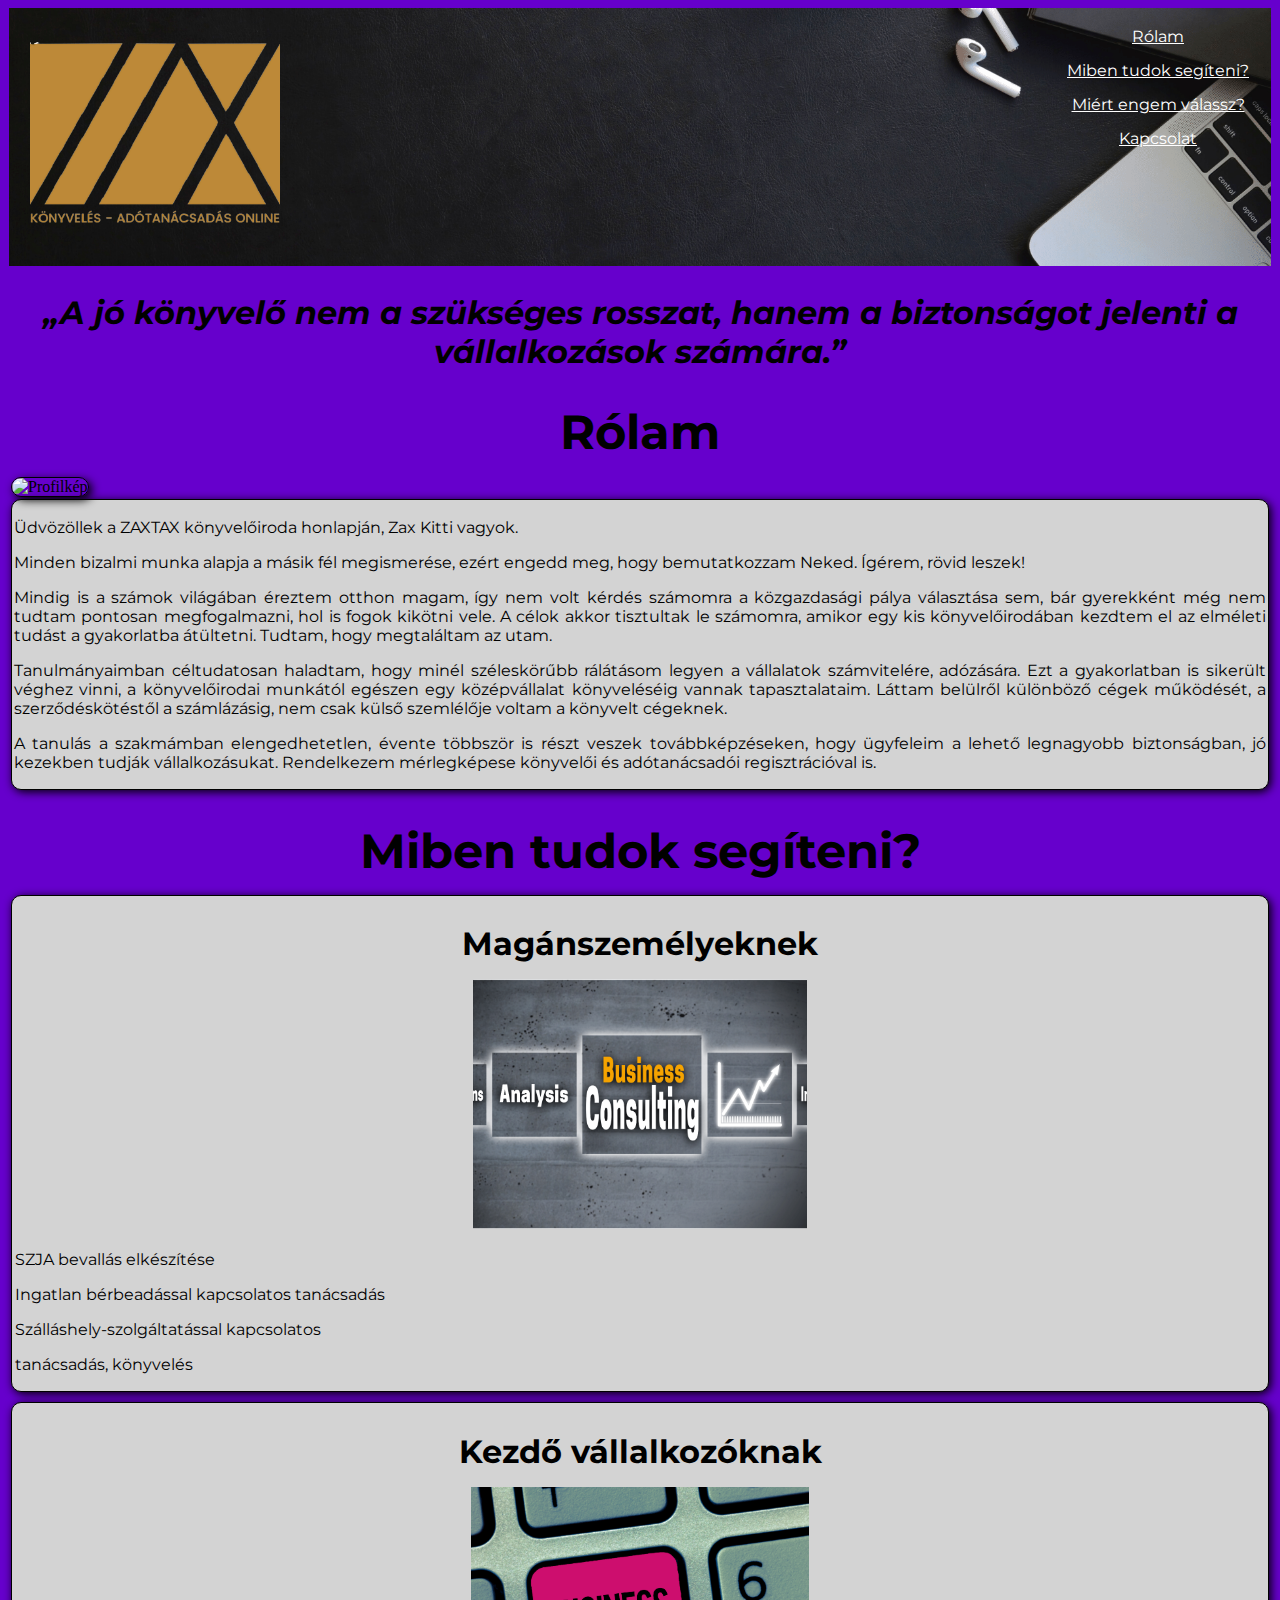
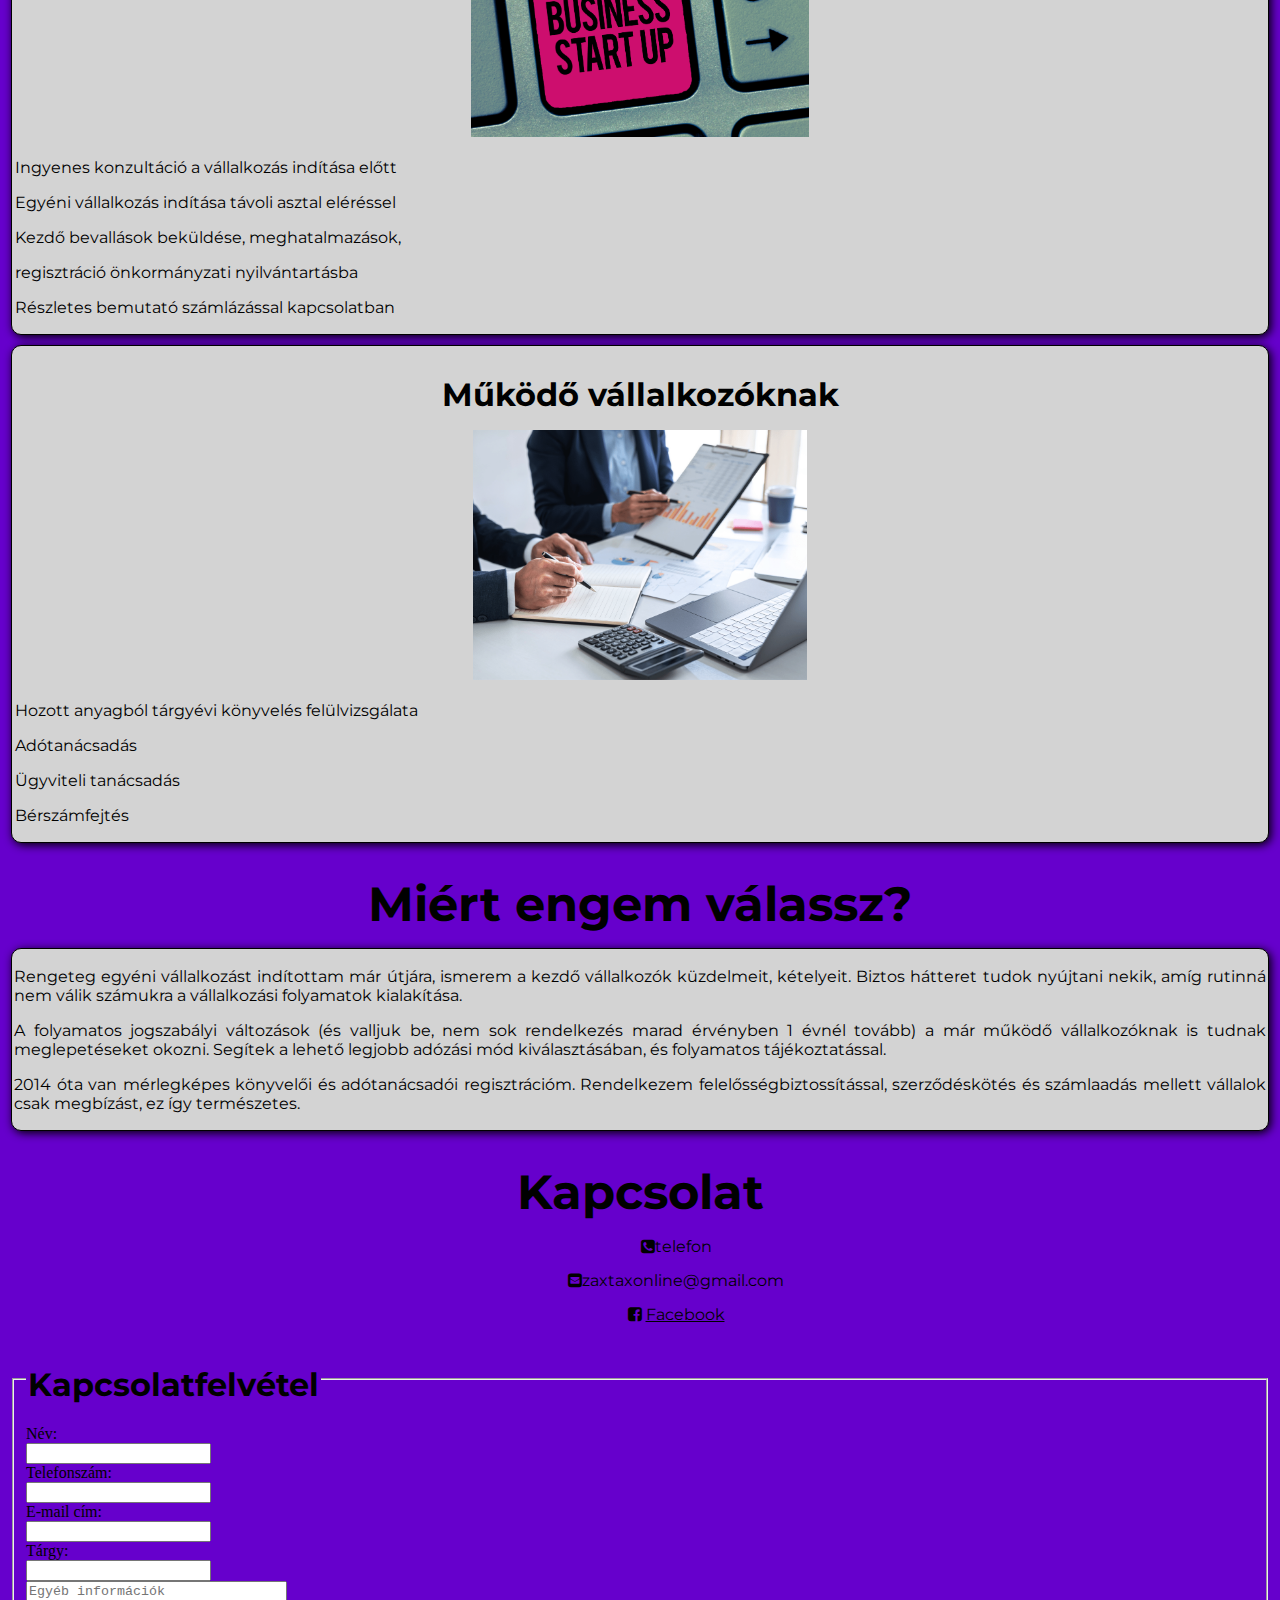
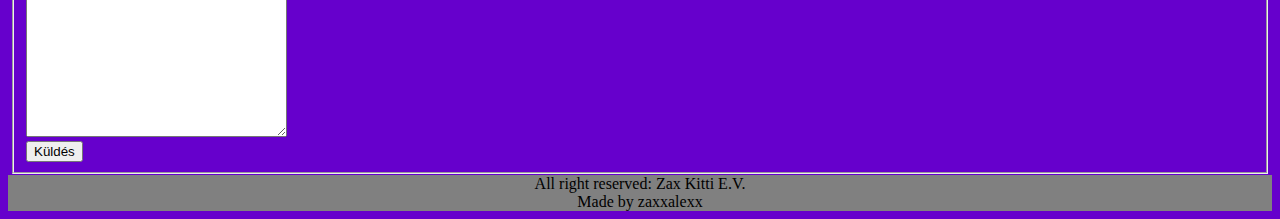
==== index.html @ a006c388 "Update index.html" ====
<!DOCTYPE html>
<html>

<head>
  <link href="https://maxcdn.bootstrapcdn.com/font-awesome/4.7.0/css/font-awesome.min.css" rel="stylesheet">
  <link rel="shortcut icon" type="image/x-icon" href="ZaxTax_hatter.png">
  <meta charset="utf-8">
  <title>ZaxTax</title>
  <meta name="viewport" content="width=device-width, initial-scale=1">
  <link rel="stylesheet" type="text/css" href="main.css">
  <link href="https://fonts.googleapis.com/css2?family=Montserrat&display=swap" rel="stylesheet">
</head>

<body>
  <header id="header">
    <div id="logo" class="left">
      <img src="Logo.png" alt="ZaxTax">
    </div>
    <nav id="nav" class="right">
      <ul>
        <li>
          <a href="#about-me">Rólam</a>
        </li>
        <li>
          <a href="#services">Miben tudok segíteni?</a>
        </li>
        <li>
          <a href="#news">Miért engem válassz? </a>
        </li>
        <li>
          <a href="#contact">Kapcsolat</a>
        </li>
      </ul>
    </nav>
  </header>
  <main id="main">
    <h2 id="quote">„A jó könyvelő nem a szükséges rosszat, hanem a biztonságot jelenti a vállalkozások számára.”</h2>
    <h1>Rólam</h1>
    <div id="about-me">
      <div id="profil">
        <img src="Kitti_üzleti2.png" alt="Profilkép">
      </div>
      <div class="container">
        <div id="career">
          <p>Üdvözöllek a ZAXTAX könyvelőiroda honlapján, Zax Kitti vagyok.</p>
          <p>Minden bizalmi munka alapja a másik fél megismerése, ezért engedd meg,
            hogy bemutatkozzam Neked. Ígérem, rövid leszek!</p>
          <p>Mindig is a számok világában éreztem otthon magam,
            így nem volt kérdés számomra a közgazdasági pálya választása sem,
            bár gyerekként még nem tudtam pontosan megfogalmazni, hol is fogok kikötni vele.
            A célok akkor tisztultak le számomra, amikor egy kis könyvelőirodában kezdtem el
            az elméleti tudást a gyakorlatba átültetni. Tudtam, hogy megtaláltam az utam.</p>
          <p>Tanulmányaimban céltudatosan haladtam, hogy minél széleskörűbb rálátásom legyen a vállalatok számvitelére,
            adózására. Ezt a gyakorlatban is sikerült véghez vinni,
            a könyvelőirodai munkától egészen egy középvállalat könyveléséig vannak tapasztalataim.
            Láttam belülről különböző cégek működését, a szerződéskötéstől a számlázásig,
            nem csak külső szemlélője voltam a könyvelt cégeknek.</p>
          <p>A tanulás a szakmámban elengedhetetlen, évente többször is részt veszek továbbképzéseken,
            hogy ügyfeleim a lehető legnagyobb biztonságban, jó kezekben tudják vállalkozásukat.
            Rendelkezem mérlegképese könyvelői és adótanácsadói regisztrációval is.</p>
        </div>
      </div>
    </div>
    <h1>Miben tudok segíteni?</h1>
    <div id="services">
      <div class="container">
        <h2>Magánszemélyeknek</h2>
        <div class="picture">
          <img src="tanacsadas.png" alt="Adótanácsadás">
        </div>
        <div class="content">
          <p>SZJA bevallás elkészítése</p>
          <p>Ingatlan bérbeadással kapcsolatos tanácsadás</p>
          <p>Szálláshely-szolgáltatással kapcsolatos </p>
          <p>tanácsadás, könyvelés</p>
        </div>
      </div>
      <div class="container">
        <h2>Kezdő vállalkozóknak</h2>
        <div class="picture">
          <img src="vallalkozasinditas.png" alt="Vállakozás indítás">
        </div>
        <div class="content">
          <p>Ingyenes konzultáció a vállalkozás indítása előtt</p>
          <p>Egyéni vállalkozás indítása távoli asztal eléréssel</p>
          <p>Kezdő bevallások beküldése, meghatalmazások,</p>
          <p>regisztráció önkormányzati nyilvántartásba</p>
          <p>Részletes bemutató számlázással kapcsolatban </p>
        </div>
      </div>
      <div class="container">
        <h2>Működő vállalkozóknak</h2>
        <div class="picture">
          <img src="konyveles.png" alt="Könyvelés">
        </div>
        <div class="content">
          <p>Hozott anyagból tárgyévi könyvelés felülvizsgálata</p>
          <p>Adótanácsadás</p>
          <p>Ügyviteli tanácsadás</p>
          <p>Bérszámfejtés</p>
        </div>
      </div>
    </div>
    <div id="news">
      <h1>Miért engem válassz? </h1>
      <div class="container">
        <p>Rengeteg egyéni vállalkozást indítottam már útjára,
          ismerem a kezdő vállalkozók küzdelmeit, kételyeit.
          Biztos hátteret tudok nyújtani nekik,
          amíg rutinná nem válik számukra a vállalkozási folyamatok kialakítása.
        </p>
        <p>A folyamatos jogszabályi változások (és valljuk be, nem sok rendelkezés marad érvényben 1 évnél tovább)
          a már működő vállalkozóknak is tudnak meglepetéseket okozni.
          Segítek a lehető legjobb adózási mód kiválasztásában, és folyamatos tájékoztatással.
        </p>
        <p>2014 óta van mérlegképes könyvelői és adótanácsadói regisztrációm.
          Rendelkezem felelősségbiztossítással, szerződéskötés és számlaadás mellett
          vállalok csak megbízást, ez így természetes.
        </p>
      </div>
    </div>
    <div id="contact">
      <h1>Kapcsolat</h1>
      <div>
        <ul id="availability">
          <li><i class="fa fa-phone-square" aria-hidden="true"></i>telefon</li>
          <li><i class="fa fa-envelope-square" aria-hidden="true"></i>zaxtaxonline@gmail.com</li>
          <li><i class="fa fa-facebook-square" aria-hidden="true"></i> <a href="https://www.facebook.com/zaxtaxonline"
              id="facebook">Facebook</a></li>
        </ul>
      </div>
      <div id="form">
        <form action="send.php" method="post" enctype="multipart/form-data">
          <fieldset>
            <legend>
              <h2>Kapcsolatfelvétel</h2>
            </legend>
            <div id="form-content">
              <div>
                <div class="label">
                  <label for="nev">Név:</label>
                </div>
                <div class="input">
                  <input type="text" name="nev" id="nev" required>
                </div>
              </div>
              <div>
                <div class="label">
                  <label for="phone">Telefonszám:</label>
                </div>
                <div class="input">
                  <input type="tel" name="phone" id="phone" required>
                </div>
              </div>
              <div>
                <div class="label">
                  <label for="email">E-mail cím:</label>
                </div>
                <div class="input">
                  <input type="email" name="email" id="email" required>
                </div>
              </div>
              <div>
                <div class="label">
                  <label for="subject">Tárgy:</label>
                </div>
                <div class="input">
                  <input type="text" name="subject" id="subject">
                </div>
              </div>
              <div class="input">
                <textarea name="info" id="info" cols="30" rows="10" placeholder="Egyéb információk"></textarea>
              </div>
              <button>Küldés</button>
            </div>
          </fieldset>
        </form>
      </div>
    </div>
  </main>
  <button onclick="topFunction()" id="myBtn" title="Go to top">
    <div class="arrow up"></div>
  </button>
  <footer>
    <div>All right reserved: Zax Kitti E.V.</div>
    <div>Made by zaxxalexx</div>
  </footer>

  <script>
    //Get the button:
    mybutton = document.getElementById("myBtn");

    // When the user scrolls down 20px from the top of the document, show the button
    window.onscroll = function () { scrollFunction() };

    function scrollFunction() {
      if (document.body.scrollTop > 20 || document.documentElement.scrollTop > 20) {
        mybutton.style.display = "block";
      } else {
        mybutton.style.display = "none";
      }
    }

    // When the user clicks on the button, scroll to the top of the document
    function topFunction() {
      document.body.scrollTop = 0; // For Safari
      document.documentElement.scrollTop = 0; // For Chrome, Firefox, IE and Opera
    }
  </script>




</body>

</html>
---- main.css ----
* {
  box-sizing: border-box;
}
 /* border: solid thin red; *˛/
}

/* header */
header, #logo, img, nav {
  position: relative;
  margin: 1px;
}
header {
  background-image: url(ZaxTax_Header.png);
  background-size: cover;
  background-position: center center;
  display: flex;
  justify-content: space-between;
}
body {
  background-color: #6600cc;
}
#logo {
  width: auto;
  margin-left: 20px;
}
img {
  height: 250px;
  width: auto;
  object-fit: cover;
}
.picture {
  text-align: center;
}
#nav {
  width: auto;
  text-align: center;
  padding: 2px;
  margin-right: 20px;
  }
  nav ul, nav li {
    list-style-type: none;
    padding: 0px;
    margin-left: 0px;
  }
li a {
  color: white;
}
/* main */

main, #services, #about-me, #news, #contact, .container, .content {
/*  border: 1px solid blue; */
  margin: 1px;
}
p, h1, h2, h3, h4, h5, ul, ol, li {
  margin-bottom: 15px;
  font-family: Montserrat;
}
h1 {
  text-align: center;
  font-size: 3rem;
}
h2 {
  text-align: center;
  font-size: 2rem;
}
p {
  font-size: 1rem;
  text-align: justify;
}
#profil img {
  border: solid thin black;
  border-radius: 10px;
  box-shadow: 3px 3px 10px black;
}
.container {
  background-color: lightgray;
  margin-bottom: 10px;
  padding: 2px;
  border: solid 1px;
  border-radius: 10px;
  box-shadow: 2px 2px 10px black;
}
ol, ul, li {
	margin-left: 1rem;
}
/* Contact */
#quote {
  font-style: italic;
}
#availability {
  text-align: center;
  list-style-type: none;
  display: block;
}

#facebook {
  color: black;
}
#form {
  display: block;
}

#myBtn {
  display: none; /* Hidden by default */
  position: fixed; /* Fixed/sticky position */
  bottom: 20px; /* Place the button at the bottom of the page */
  right: 30px; /* Place the button 30px from the right */
  z-index: 99; /* Make sure it does not overlap */
  border: none; /* Remove borders */
  outline: none; /* Remove outline */
  background-color: green; /* Set a background color */
  color: white; /* Text color */
  cursor: pointer; /* Add a mouse pointer on hover */
  padding: 15px; /* Some padding */
  border-radius: 50%; /* Rounded corners */
  font-size: 18px; /* Increase font size */
}

#myBtn:hover {
  background-color: #555; /* Add a dark-grey background on hover */
}

/* Footer */

footer {
  background-color: gray;
  text-align: center;
}
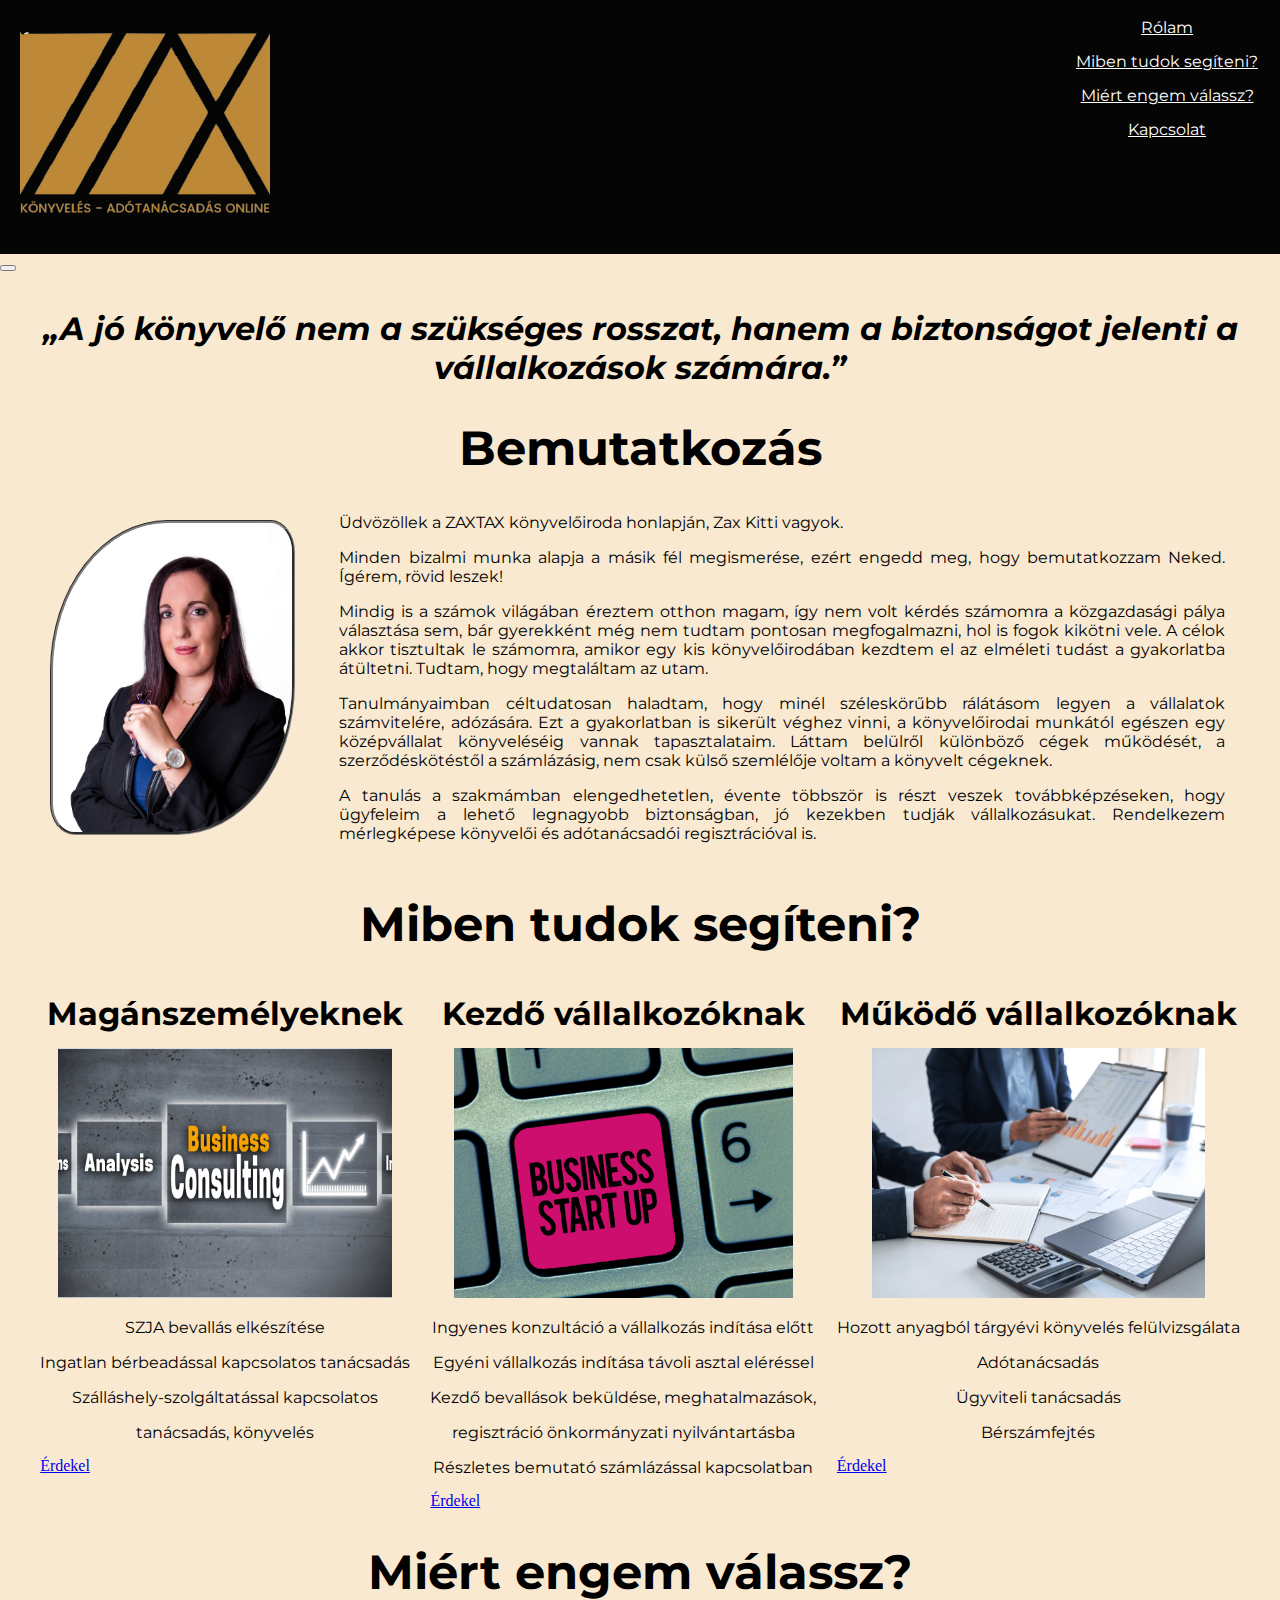
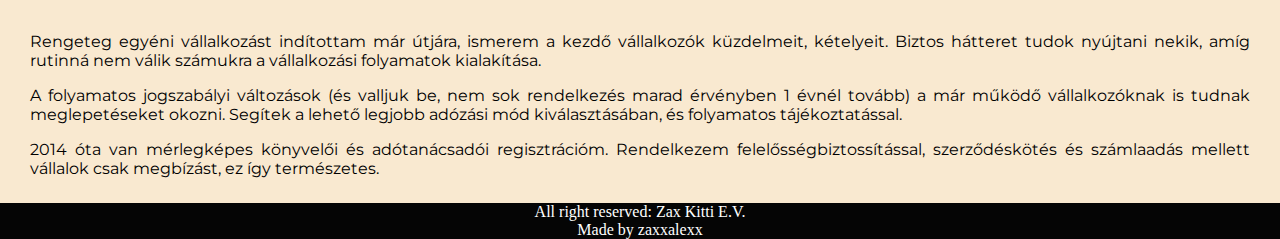
==== commit cd7a5216: "Update index.html" ====
--- a/index.html
+++ b/index.html
@@ -1,41 +1,56 @@
 <!DOCTYPE html>
-<html>
+<html lang="hu">
 
 <head>
   <link href="https://maxcdn.bootstrapcdn.com/font-awesome/4.7.0/css/font-awesome.min.css" rel="stylesheet">
   <link rel="shortcut icon" type="image/x-icon" href="ZaxTax_hatter.png">
   <meta charset="utf-8">
-  <title>ZaxTax</title>
+  <title>ZaxTax - könyvelés, adótanácsadás online</title>
+  <meta name="description" content="blablabla">
   <meta name="viewport" content="width=device-width, initial-scale=1">
+  <link href="scss/bootstrap.css" rel="stylesheet">
+  <script src="https://cdn.jsdelivr.net/npm/bootstrap@5.1.3/dist/js/bootstrap.bundle.min.js" ></script>
   <link rel="stylesheet" type="text/css" href="main.css">
   <link href="https://fonts.googleapis.com/css2?family=Montserrat&display=swap" rel="stylesheet">
+  
 </head>
 
 <body>
-  <header id="header">
-    <div id="logo" class="left">
-      <img src="Logo.png" alt="ZaxTax">
+  <div class="collapse" id="navbarToggleExternalContent">
+    <header id="header">
+      <div id="logo" class="left">
+        <img src="Logo.png" alt="ZaxTax">
+      </div>   
+      
+      <nav id="nav" class="right">
+        <ul>
+          <li>
+            <a href="index.html">Rólam</a>
+          </li>
+          <li>
+            <a href="#services">Miben tudok segíteni?</a>
+          </li>
+          <li>
+            <a href="#news">Miért engem válassz? </a>
+          </li>
+          <li>
+            <a href="kapcsolat.html">Kapcsolat</a>
+          </li>
+        </ul>
+      </nav>
+    </header>
+  </div>
+  <nav class="navbar navbar-dark bg-dark">
+    <div class="container-fluid justify-content-end">
+      <button class="navbar-toggler" type="button" data-bs-toggle="collapse" data-bs-target="#navbarToggleExternalContent" aria-controls="navbarToggleExternalContent" aria-expanded="false" aria-label="Toggle navigation">
+        <span class="navbar-toggler-icon"></span>
+      </button>
     </div>
-    <nav id="nav" class="right">
-      <ul>
-        <li>
-          <a href="#about-me">Rólam</a>
-        </li>
-        <li>
-          <a href="#services">Miben tudok segíteni?</a>
-        </li>
-        <li>
-          <a href="#news">Miért engem válassz? </a>
-        </li>
-        <li>
-          <a href="#contact">Kapcsolat</a>
-        </li>
-      </ul>
-    </nav>
-  </header>
+  </nav>
+  
   <main id="main">
     <h2 id="quote">„A jó könyvelő nem a szükséges rosszat, hanem a biztonságot jelenti a vállalkozások számára.”</h2>
-    <h1>Rólam</h1>
+    <h1>Bemutatkozás</h1>
     <div id="about-me">
       <div id="profil">
         <img src="Kitti_üzleti2.png" alt="Profilkép">
@@ -74,6 +89,7 @@
           <p>Szálláshely-szolgáltatással kapcsolatos </p>
           <p>tanácsadás, könyvelés</p>
         </div>
+        <a href="kapcsolat.html" class="btn btn-outline-dark" tabindex="-1" role="button" aria-disabled="true">Érdekel</a>
       </div>
       <div class="container">
         <h2>Kezdő vállalkozóknak</h2>
@@ -87,6 +103,7 @@
           <p>regisztráció önkormányzati nyilvántartásba</p>
           <p>Részletes bemutató számlázással kapcsolatban </p>
         </div>
+        <a href="kapcsolat.html" class="btn btn-outline-dark" tabindex="-1" role="button" aria-disabled="true">Érdekel</a>
       </div>
       <div class="container">
         <h2>Működő vállalkozóknak</h2>
@@ -99,6 +116,7 @@
           <p>Ügyviteli tanácsadás</p>
           <p>Bérszámfejtés</p>
         </div>
+        <a href="kapcsolat.html" class="btn btn-outline-dark" tabindex="-1" role="button" aria-disabled="true">Érdekel</a>
       </div>
     </div>
     <div id="news">
@@ -119,98 +137,18 @@
         </p>
       </div>
     </div>
-    <div id="contact">
-      <h1>Kapcsolat</h1>
-      <div>
-        <ul id="availability">
-          <li><i class="fa fa-phone-square" aria-hidden="true"></i>telefon</li>
-          <li><i class="fa fa-envelope-square" aria-hidden="true"></i>zaxtaxonline@gmail.com</li>
-          <li><i class="fa fa-facebook-square" aria-hidden="true"></i> <a href="https://www.facebook.com/zaxtaxonline"
-              id="facebook">Facebook</a></li>
-        </ul>
-      </div>
-      <div id="form">
-        <form action="send.php" method="post" enctype="multipart/form-data">
-          <fieldset>
-            <legend>
-              <h2>Kapcsolatfelvétel</h2>
-            </legend>
-            <div id="form-content">
-              <div>
-                <div class="label">
-                  <label for="nev">Név:</label>
-                </div>
-                <div class="input">
-                  <input type="text" name="nev" id="nev" required>
-                </div>
-              </div>
-              <div>
-                <div class="label">
-                  <label for="phone">Telefonszám:</label>
-                </div>
-                <div class="input">
-                  <input type="tel" name="phone" id="phone" required>
-                </div>
-              </div>
-              <div>
-                <div class="label">
-                  <label for="email">E-mail cím:</label>
-                </div>
-                <div class="input">
-                  <input type="email" name="email" id="email" required>
-                </div>
-              </div>
-              <div>
-                <div class="label">
-                  <label for="subject">Tárgy:</label>
-                </div>
-                <div class="input">
-                  <input type="text" name="subject" id="subject">
-                </div>
-              </div>
-              <div class="input">
-                <textarea name="info" id="info" cols="30" rows="10" placeholder="Egyéb információk"></textarea>
-              </div>
-              <button>Küldés</button>
-            </div>
-          </fieldset>
-        </form>
-      </div>
-    </div>
+    
   </main>
-  <button onclick="topFunction()" id="myBtn" title="Go to top">
+  <div onclick="topFunction()" id="myBtn" title="Go to top">
     <div class="arrow up"></div>
-  </button>
+  </div>
+  
   <footer>
     <div>All right reserved: Zax Kitti E.V.</div>
     <div>Made by zaxxalexx</div>
   </footer>
 
-  <script>
-    //Get the button:
-    mybutton = document.getElementById("myBtn");
-
-    // When the user scrolls down 20px from the top of the document, show the button
-    window.onscroll = function () { scrollFunction() };
-
-    function scrollFunction() {
-      if (document.body.scrollTop > 20 || document.documentElement.scrollTop > 20) {
-        mybutton.style.display = "block";
-      } else {
-        mybutton.style.display = "none";
-      }
-    }
-
-    // When the user clicks on the button, scroll to the top of the document
-    function topFunction() {
-      document.body.scrollTop = 0; // For Safari
-      document.documentElement.scrollTop = 0; // For Chrome, Firefox, IE and Opera
-    }
-  </script>
-
-
-
-
+  <script src="add.js"></script>
 </body>
 
 </html>--- a/main.css
+++ b/main.css
@@ -2,28 +2,41 @@
   box-sizing: border-box;
 }
  /* border: solid thin red; *˛/
-}
 
 /* header */
+
 header, #logo, img, nav {
   position: relative;
-  margin: 1px;
+ }
+ body {
+  margin: 0px;
+}
+#main {
+  padding: 10px;
+  margin-left: 20px;
+  margin-right: 20px;
+
 }
 header {
-  background-image: url(ZaxTax_Header.png);
+  background-color: #050505;
   background-size: cover;
   background-position: center center;
   display: flex;
   justify-content: space-between;
 }
-body {
-  background-color: #6600cc;
+body, .container {
+  background-color: #f9e9d0;
 }
 #logo {
   width: auto;
   margin-left: 20px;
 }
-img {
+#logo img {
+  height: 250px;
+  width: auto;
+  object-fit: cover;
+}
+.container img {
   height: 250px;
   width: auto;
   object-fit: cover;
@@ -47,10 +60,6 @@
 }
 /* main */
 
-main, #services, #about-me, #news, #contact, .container, .content {
-/*  border: 1px solid blue; */
-  margin: 1px;
-}
 p, h1, h2, h3, h4, h5, ul, ol, li {
   margin-bottom: 15px;
   font-family: Montserrat;
@@ -63,26 +72,67 @@
   text-align: center;
   font-size: 2rem;
 }
+
 p {
   font-size: 1rem;
   text-align: justify;
 }
+
+/* about-me */
+
 #profil img {
-  border: solid thin black;
+  /*border: solid thin #6b001a;
   border-radius: 10px;
-  box-shadow: 3px 3px 10px black;
-}
-.container {
-  background-color: lightgray;
-  margin-bottom: 10px;
-  padding: 2px;
-  border: solid 1px;
-  border-radius: 10px;
-  box-shadow: 2px 2px 10px black;
-}
-ol, ul, li {
-	margin-left: 1rem;
-}
+  box-shadow: 3px 3px 10px black; */
+  width: 50vw;
+  height: auto;
+  border-radius: 48% 10% 48% 10%;
+  border: groove gray;
+}
+#profil {
+  display: flex;
+  justify-content: center;
+}
+@media screen and (min-width: 896px) {
+  #about-me {
+    display: flex;
+    justify-content: space-around;
+    align-items: center;
+  }
+  #profil img {
+    width: auto;
+    height: 35vh;
+  }
+  #career {
+    width: 70vw;
+    height: auto;
+    padding: 5px;
+  }
+  #news {
+    display: flex;
+    flex-direction: column;
+    justify-content: center;
+    align-items: center;
+  }
+  #news .container {
+    max-width: 1280px;
+  }
+}
+
+/* Services */
+
+.content p {
+ text-align: center;
+}
+
+@media screen and (min-width: 1100px) {
+  #services {
+    display: flex;
+    justify-content: space-around;
+  }
+
+}
+
 /* Contact */
 #quote {
   font-style: italic;
@@ -96,10 +146,41 @@
 #facebook {
   color: black;
 }
-#form {
-  display: block;
-}
-
+fieldset {
+  display: flex;
+  flex-direction: column;
+  align-items: center;
+  width: 80vw;  
+}
+#form-content {
+  width: 90%;
+  font-size: 1.5rem;
+}
+#nev, #phone, #email, #subject, #info {
+  width: 100%;
+  font-size: 1.5rem;
+  background-color: rgb(245, 234, 234);
+  border: none;
+}
+#info {
+  margin-top: 5px;
+}
+.input, .label {
+  margin-top: 5px;
+  margin-bottom: 5px;
+}
+
+@media screen and (min-width: 768px) {
+  fieldset, #form-content {
+    max-width: 610px;
+  }
+  #form {
+    display: flex;
+    justify-content: center;
+  }
+}
+
+/* Scroll button */
 #myBtn {
   display: none; /* Hidden by default */
   position: fixed; /* Fixed/sticky position */
@@ -108,21 +189,39 @@
   z-index: 99; /* Make sure it does not overlap */
   border: none; /* Remove borders */
   outline: none; /* Remove outline */
-  background-color: green; /* Set a background color */
+  background-color: #6b001a; /* Set a background color */
   color: white; /* Text color */
   cursor: pointer; /* Add a mouse pointer on hover */
-  padding: 15px; /* Some padding */
+  padding: 15px;  /*Some padding */
   border-radius: 50%; /* Rounded corners */
   font-size: 18px; /* Increase font size */
+  width: 60px;
+  height: 60px;
 }
 
 #myBtn:hover {
   background-color: #555; /* Add a dark-grey background on hover */
 }
+.arrow {
+  border: solid white;
+  border-width: 0 7px 7px 0;
+  display: inline-block;
+  padding: 10px;
+  margin-top: 7px;
+
+}
+.up {
+  transform: rotate(-135deg);
+  -webkit-transform: rotate(-135deg);
+}
 
 /* Footer */
 
 footer {
-  background-color: gray;
-  text-align: center;
-}+  background-color: #050505;
+  text-align: center;
+  color: white;
+}
+
+
+
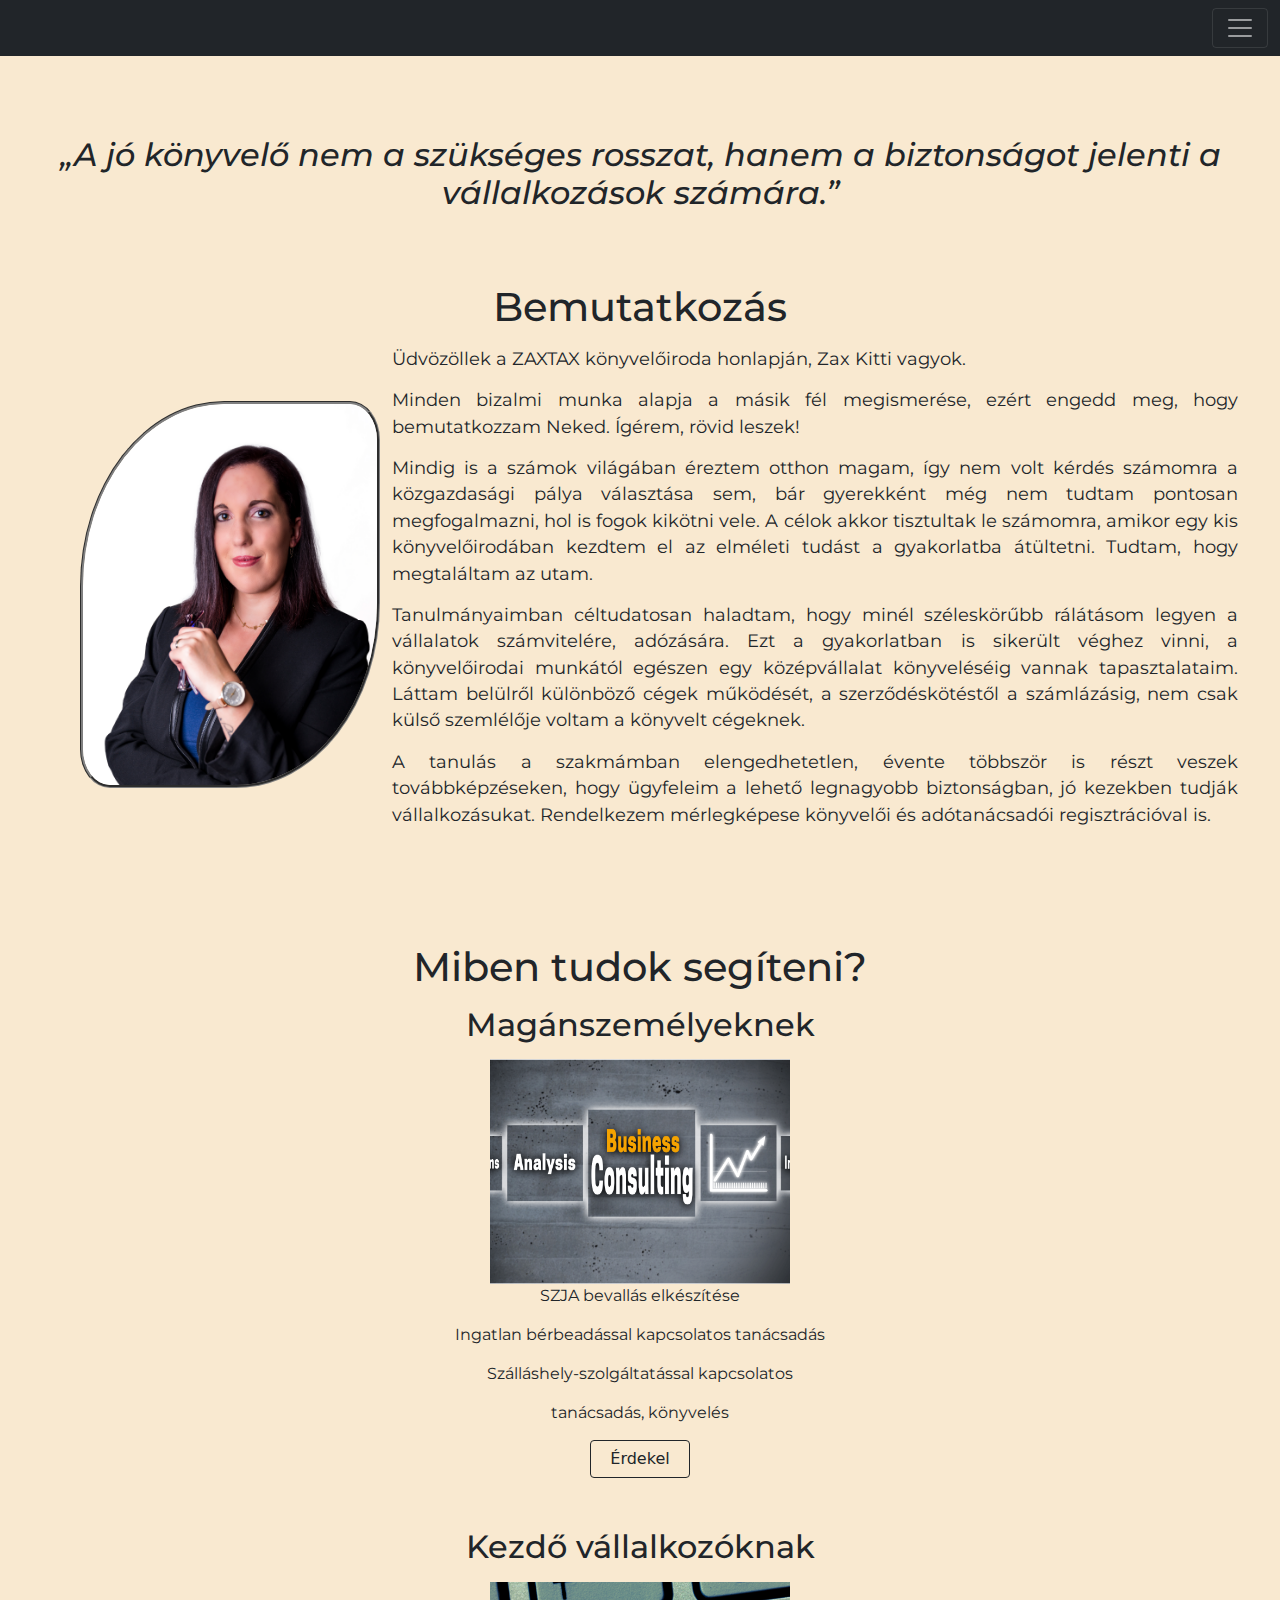
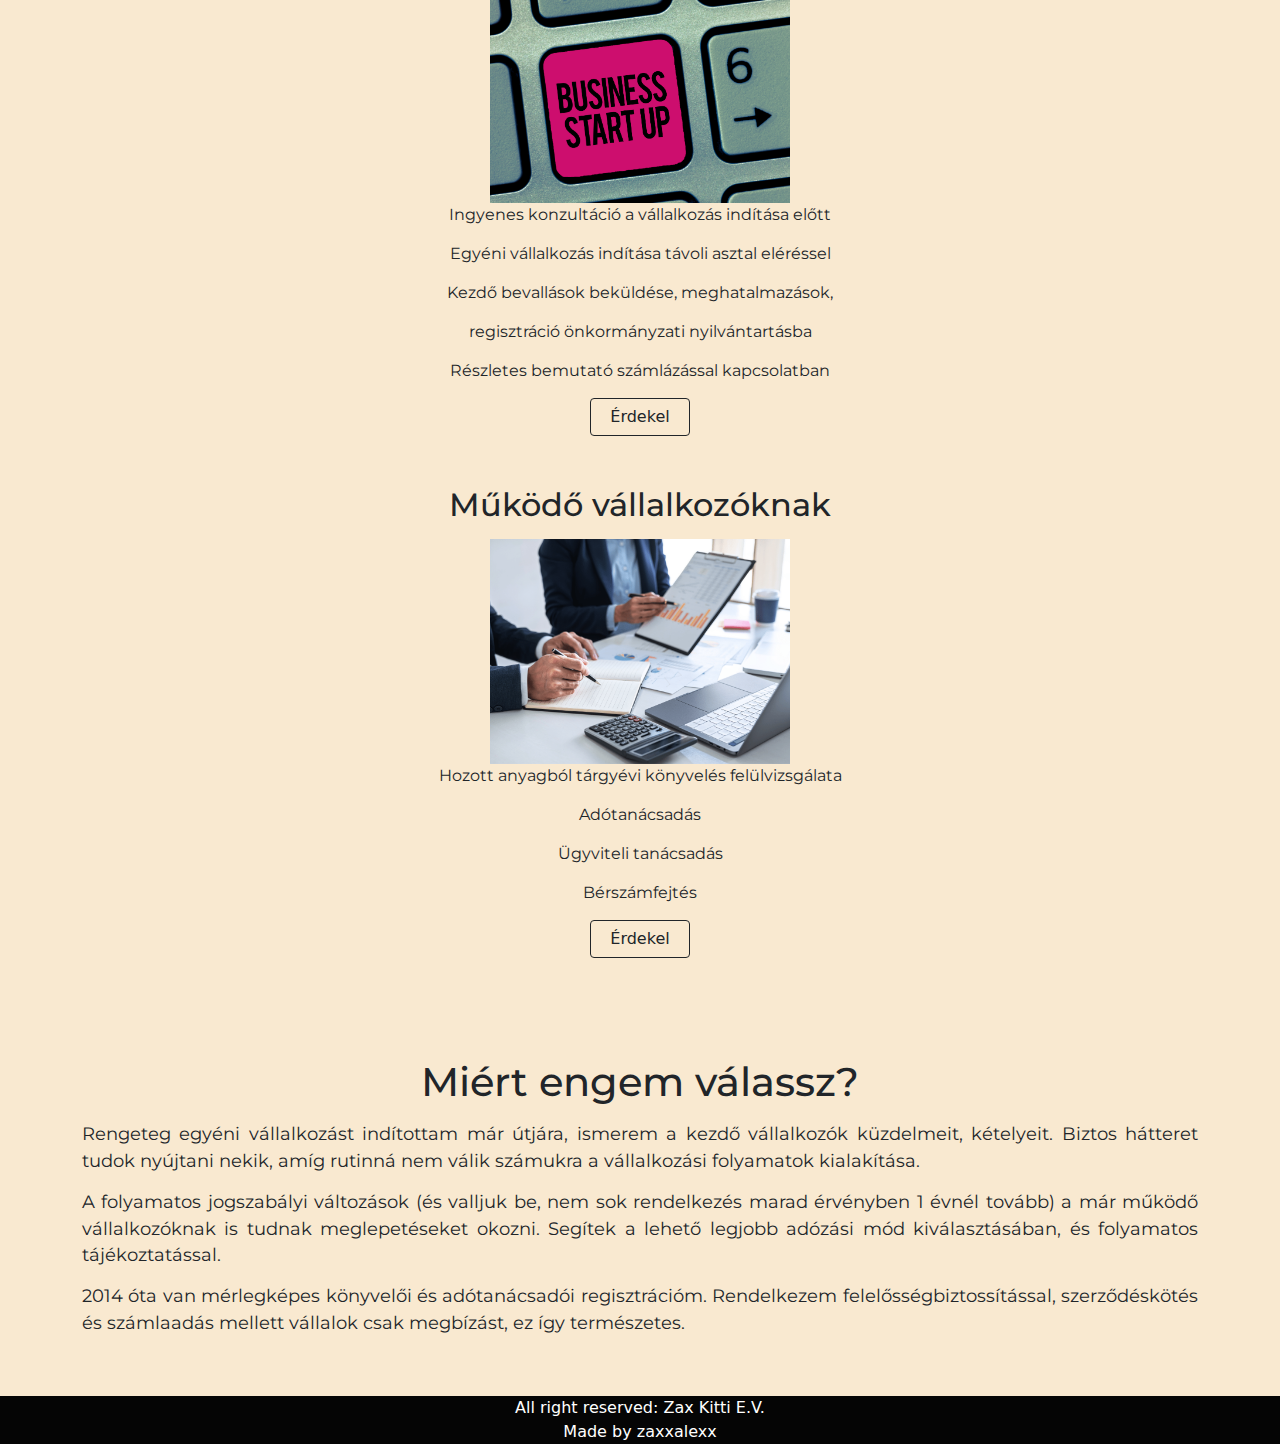
==== commit a64f4b9a: "Update index.html" ====
--- a/index.html
+++ b/index.html
@@ -89,7 +89,7 @@
           <p>Szálláshely-szolgáltatással kapcsolatos </p>
           <p>tanácsadás, könyvelés</p>
         </div>
-        <a href="kapcsolat.html" class="btn btn-outline-dark" tabindex="-1" role="button" aria-disabled="true">Érdekel</a>
+        <a href="kapcsolat.html" class="btn btn-outline-dark" tabindex="-1" role="button">Érdekel</a>
       </div>
       <div class="container">
         <h2>Kezdő vállalkozóknak</h2>
@@ -103,7 +103,7 @@
           <p>regisztráció önkormányzati nyilvántartásba</p>
           <p>Részletes bemutató számlázással kapcsolatban </p>
         </div>
-        <a href="kapcsolat.html" class="btn btn-outline-dark" tabindex="-1" role="button" aria-disabled="true">Érdekel</a>
+        <a href="kapcsolat.html" class="btn btn-outline-dark" tabindex="-1" role="button">Érdekel</a>
       </div>
       <div class="container">
         <h2>Működő vállalkozóknak</h2>
@@ -116,7 +116,7 @@
           <p>Ügyviteli tanácsadás</p>
           <p>Bérszámfejtés</p>
         </div>
-        <a href="kapcsolat.html" class="btn btn-outline-dark" tabindex="-1" role="button" aria-disabled="true">Érdekel</a>
+        <a href="kapcsolat.html" class="btn btn-outline-dark" tabindex="-1" role="button">Érdekel</a>
       </div>
     </div>
     <div id="news">
--- a/main.css
+++ b/main.css
@@ -4,6 +4,11 @@
  /* border: solid thin red; *˛/
 
 /* header */
+
+html, body{
+  scroll-behavior: smooth;
+}
+
 
 header, #logo, img, nav {
   position: relative;
@@ -15,10 +20,9 @@
   padding: 10px;
   margin-left: 20px;
   margin-right: 20px;
-
 }
 header {
-  background-color: #050505;
+  background-color: #212529 ;
   background-size: cover;
   background-position: center center;
   display: flex;
@@ -37,8 +41,8 @@
   object-fit: cover;
 }
 .container img {
-  height: 250px;
-  width: auto;
+  height: auto;
+  width: 300px;
   object-fit: cover;
 }
 .picture {
@@ -46,9 +50,16 @@
 }
 #nav {
   width: auto;
-  text-align: center;
+  display: flex;
+  justify-content: center;
   padding: 2px;
   margin-right: 20px;
+  }
+  #nav ul {
+    display: flex;
+    flex-direction: column;
+    justify-content: center;
+    align-items: center;
   }
   nav ul, nav li {
     list-style-type: none;
@@ -57,7 +68,22 @@
   }
 li a {
   color: white;
-}
+  font-size: 1.2rem;
+}
+
+@media screen and (min-width: 896px) {
+  #nav {
+    display: flex;
+    align-items: center;
+  }
+  #nav ul {
+    display: flex;
+    flex-direction: row;
+    justify-content: space-around;
+    width: 70vw;
+  }
+}
+
 /* main */
 
 p, h1, h2, h3, h4, h5, ul, ol, li {
@@ -66,7 +92,7 @@
 }
 h1 {
   text-align: center;
-  font-size: 3rem;
+  font-size: 2.5rem;
 }
 h2 {
   text-align: center;
@@ -76,6 +102,11 @@
 p {
   font-size: 1rem;
   text-align: justify;
+}
+#quote {
+  font-style: italic;
+  margin-top: 70px;
+  margin-bottom: 70px;
 }
 
 /* about-me */
@@ -89,34 +120,34 @@
   border-radius: 48% 10% 48% 10%;
   border: groove gray;
 }
+#about-me {
+  display: flex;
+  flex-direction: column;
+  align-items: center;
+}
 #profil {
-  display: flex;
-  justify-content: center;
+  margin: 50px 0px 50px 0px;
 }
 @media screen and (min-width: 896px) {
   #about-me {
     display: flex;
-    justify-content: space-around;
+    flex-direction: row;
+    justify-content: space-evenly;
     align-items: center;
+    margin-bottom: 100px;
+   
   }
   #profil img {
-    width: auto;
-    height: 35vh;
-  }
-  #career {
-    width: 70vw;
+    width: 300px;
     height: auto;
-    padding: 5px;
-  }
-  #news {
-    display: flex;
-    flex-direction: column;
-    justify-content: center;
-    align-items: center;
-  }
-  #news .container {
-    max-width: 1280px;
-  }
+  }
+  #profil {
+    margin-left: 50px;
+  }
+  #career p, #news .container p {
+    font-size: 1.1rem;
+  }
+
 }
 
 /* Services */
@@ -124,33 +155,80 @@
 .content p {
  text-align: center;
 }
-
-@media screen and (min-width: 1100px) {
+#services {
+  margin-bottom: 100px;
+}
+
+#services .container {
+  display: flex;
+  flex-direction: column;
+  justify-content: space-between;
+  align-items: center;
+  margin-bottom: 50px;
+  width: 450px;
+}
+#services .container .btn {
+  width: 100px;
+}
+
+@media screen and (min-width: 1300px) {
   #services {
     display: flex;
     justify-content: space-around;
   }
-
+}
+
+#services h2 {
+  white-space: nowrap;
+}
+
+#news {
+  margin-bottom: 50px;
 }
 
 /* Contact */
-#quote {
-  font-style: italic;
-}
+
 #availability {
-  text-align: center;
   list-style-type: none;
-  display: block;
+  display: flex;
+  flex-direction: column;
+  align-items: center;
+  font-size: 1rem;
 }
 
 #facebook {
   color: black;
-}
+  font-size: 1rem;
+}
+
+@media screen and (min-width: 768px){
+  #availability {
+    display: flex;
+    flex-direction: row;
+    justify-content: space-evenly;
+    align-items: center;
+    font-size: 1rem;
+  }
+}
+
 fieldset {
   display: flex;
   flex-direction: column;
   align-items: center;
-  width: 80vw;  
+  width: 80vw; 
+  background-color: #6b001a;
+  color: white;
+  padding: 20px; 
+}
+legend p {
+  text-align: center;
+}
+#form {
+  display: flex;
+  justify-content: center;
+  margin-top: 50px;
+  margin-bottom: 50px;
+
 }
 #form-content {
   width: 90%;
@@ -159,8 +237,23 @@
 #nev, #phone, #email, #subject, #info {
   width: 100%;
   font-size: 1.5rem;
-  background-color: rgb(245, 234, 234);
+  background-color: #f4f4f4;
   border: none;
+}
+#nev:focus {
+  background-color: #db8780;
+}
+#phone:focus {
+  background-color: #db8780;
+}
+#email:focus {
+  background-color: #db8780;
+}
+#subject:focus {
+  background-color: #db8780;
+}
+#info:focus {
+  background-color: #db8780;
 }
 #info {
   margin-top: 5px;
@@ -169,10 +262,13 @@
   margin-top: 5px;
   margin-bottom: 5px;
 }
+.right {
+  float: right;
+}
 
 @media screen and (min-width: 768px) {
   fieldset, #form-content {
-    max-width: 610px;
+    max-width: 750px;
   }
   #form {
     display: flex;
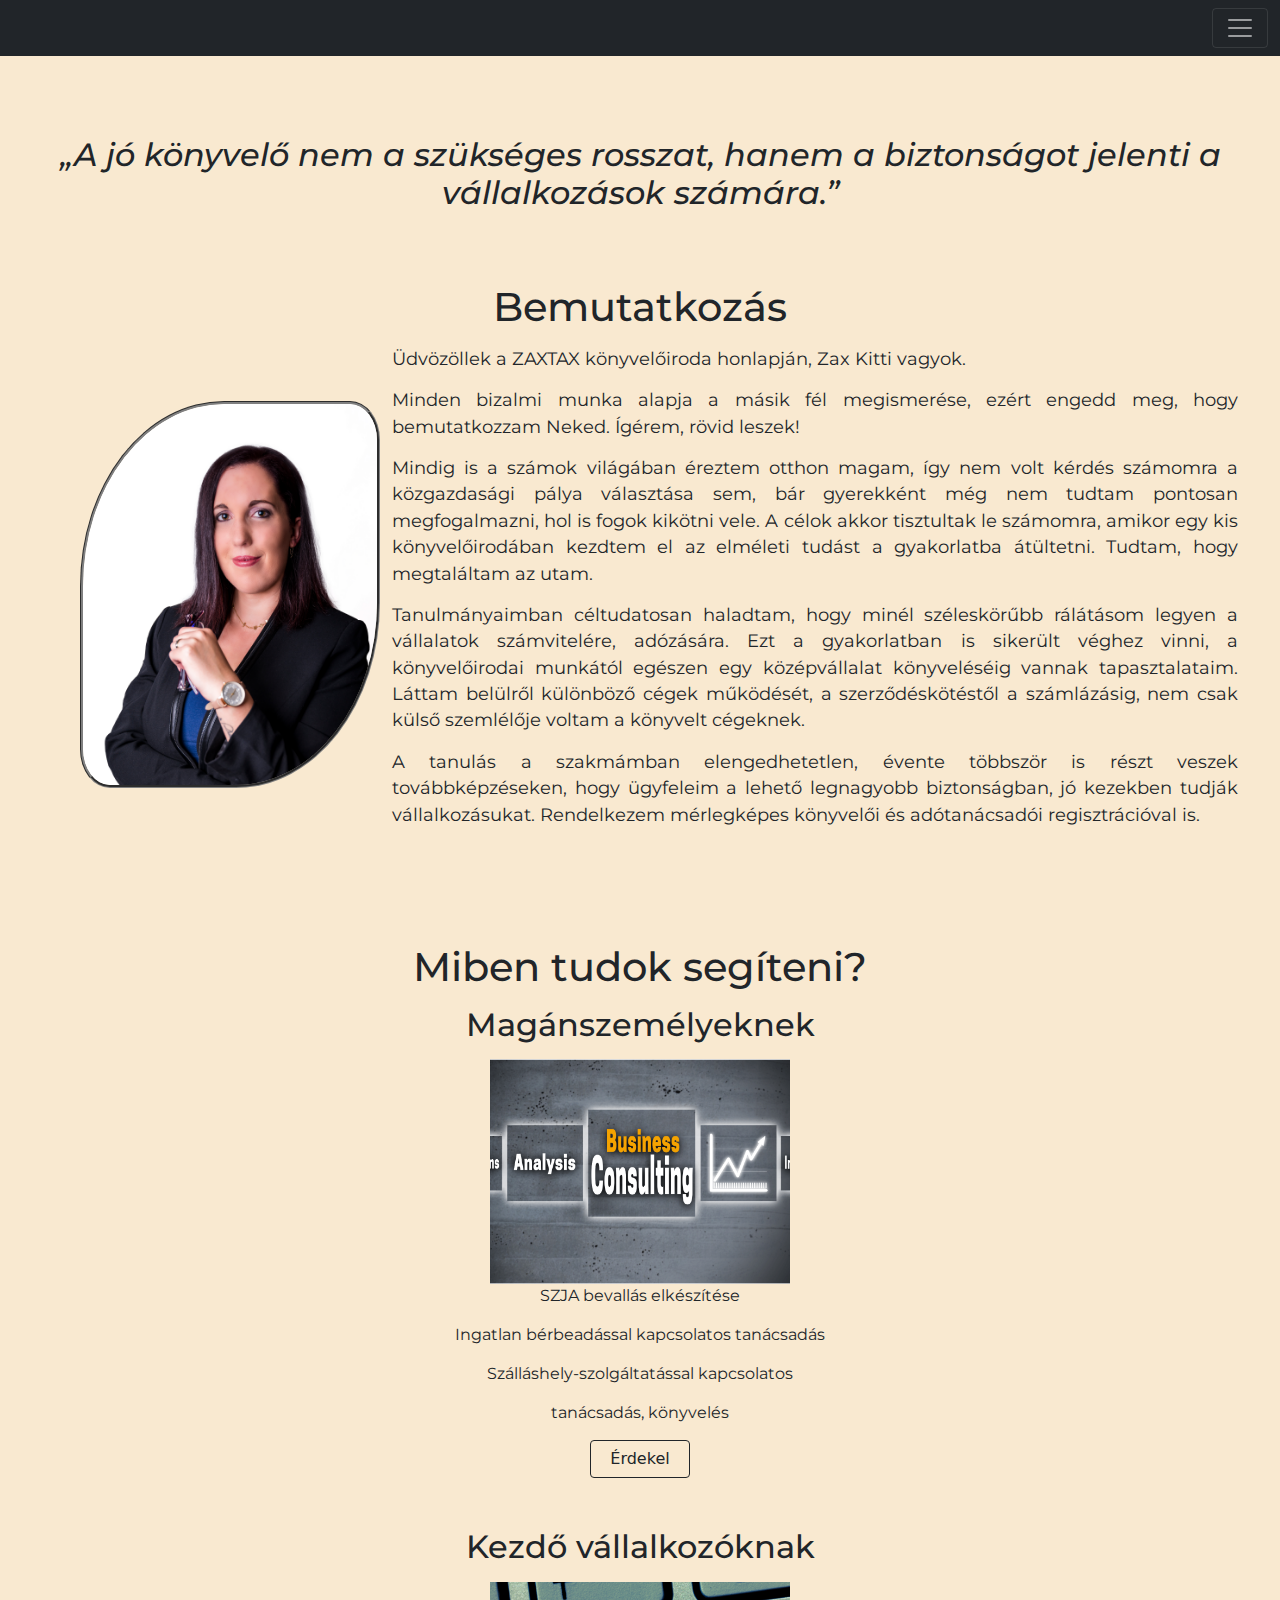
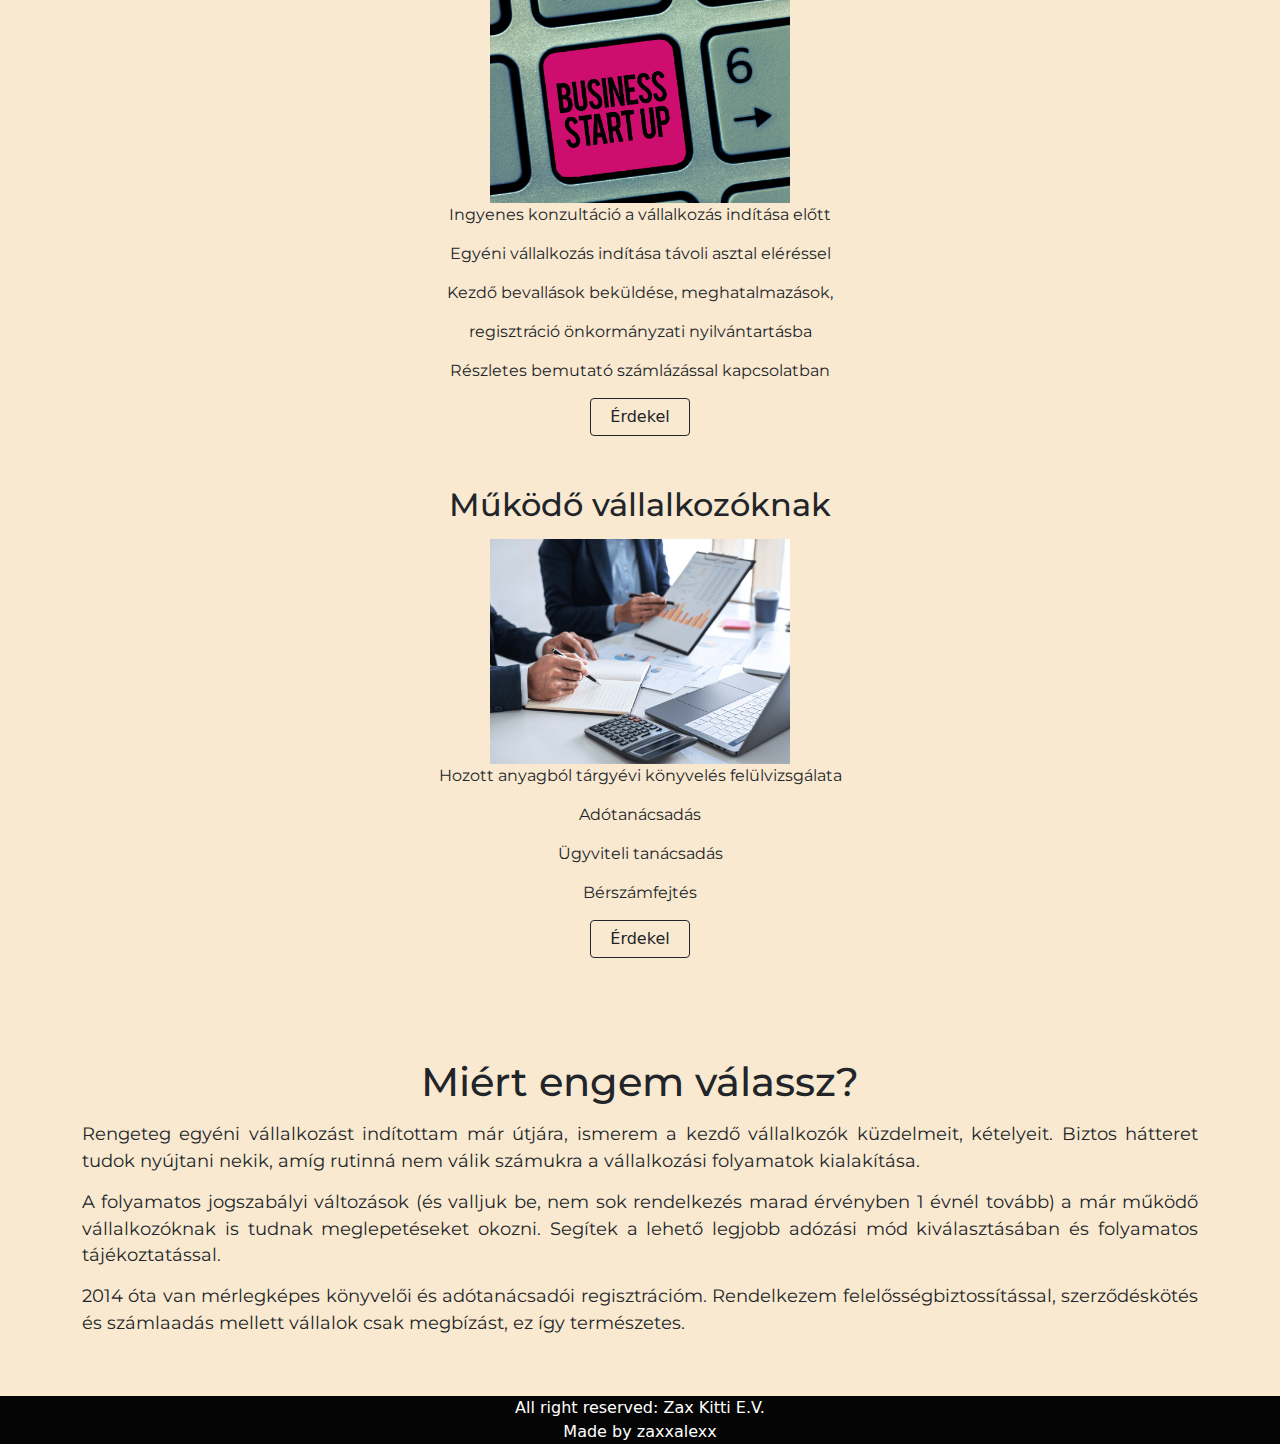
==== commit 063767b7: "Update index.html" ====
--- a/index.html
+++ b/index.html
@@ -72,7 +72,7 @@
             nem csak külső szemlélője voltam a könyvelt cégeknek.</p>
           <p>A tanulás a szakmámban elengedhetetlen, évente többször is részt veszek továbbképzéseken,
             hogy ügyfeleim a lehető legnagyobb biztonságban, jó kezekben tudják vállalkozásukat.
-            Rendelkezem mérlegképese könyvelői és adótanácsadói regisztrációval is.</p>
+            Rendelkezem mérlegképes könyvelői és adótanácsadói regisztrációval is.</p>
         </div>
       </div>
     </div>
@@ -129,7 +129,7 @@
         </p>
         <p>A folyamatos jogszabályi változások (és valljuk be, nem sok rendelkezés marad érvényben 1 évnél tovább)
           a már működő vállalkozóknak is tudnak meglepetéseket okozni.
-          Segítek a lehető legjobb adózási mód kiválasztásában, és folyamatos tájékoztatással.
+          Segítek a lehető legjobb adózási mód kiválasztásában és folyamatos tájékoztatással.
         </p>
         <p>2014 óta van mérlegképes könyvelői és adótanácsadói regisztrációm.
           Rendelkezem felelősségbiztossítással, szerződéskötés és számlaadás mellett
--- a/main.css
+++ b/main.css
@@ -36,7 +36,7 @@
   margin-left: 20px;
 }
 #logo img {
-  height: 250px;
+  height: 200px;
   width: auto;
   object-fit: cover;
 }
@@ -81,6 +81,10 @@
     flex-direction: row;
     justify-content: space-around;
     width: 70vw;
+  }
+  #logo img {
+    width: 250px;
+    height: auto;
   }
 }
 
@@ -165,7 +169,7 @@
   justify-content: space-between;
   align-items: center;
   margin-bottom: 50px;
-  width: 450px;
+  width: 430px;
 }
 #services .container .btn {
   width: 100px;
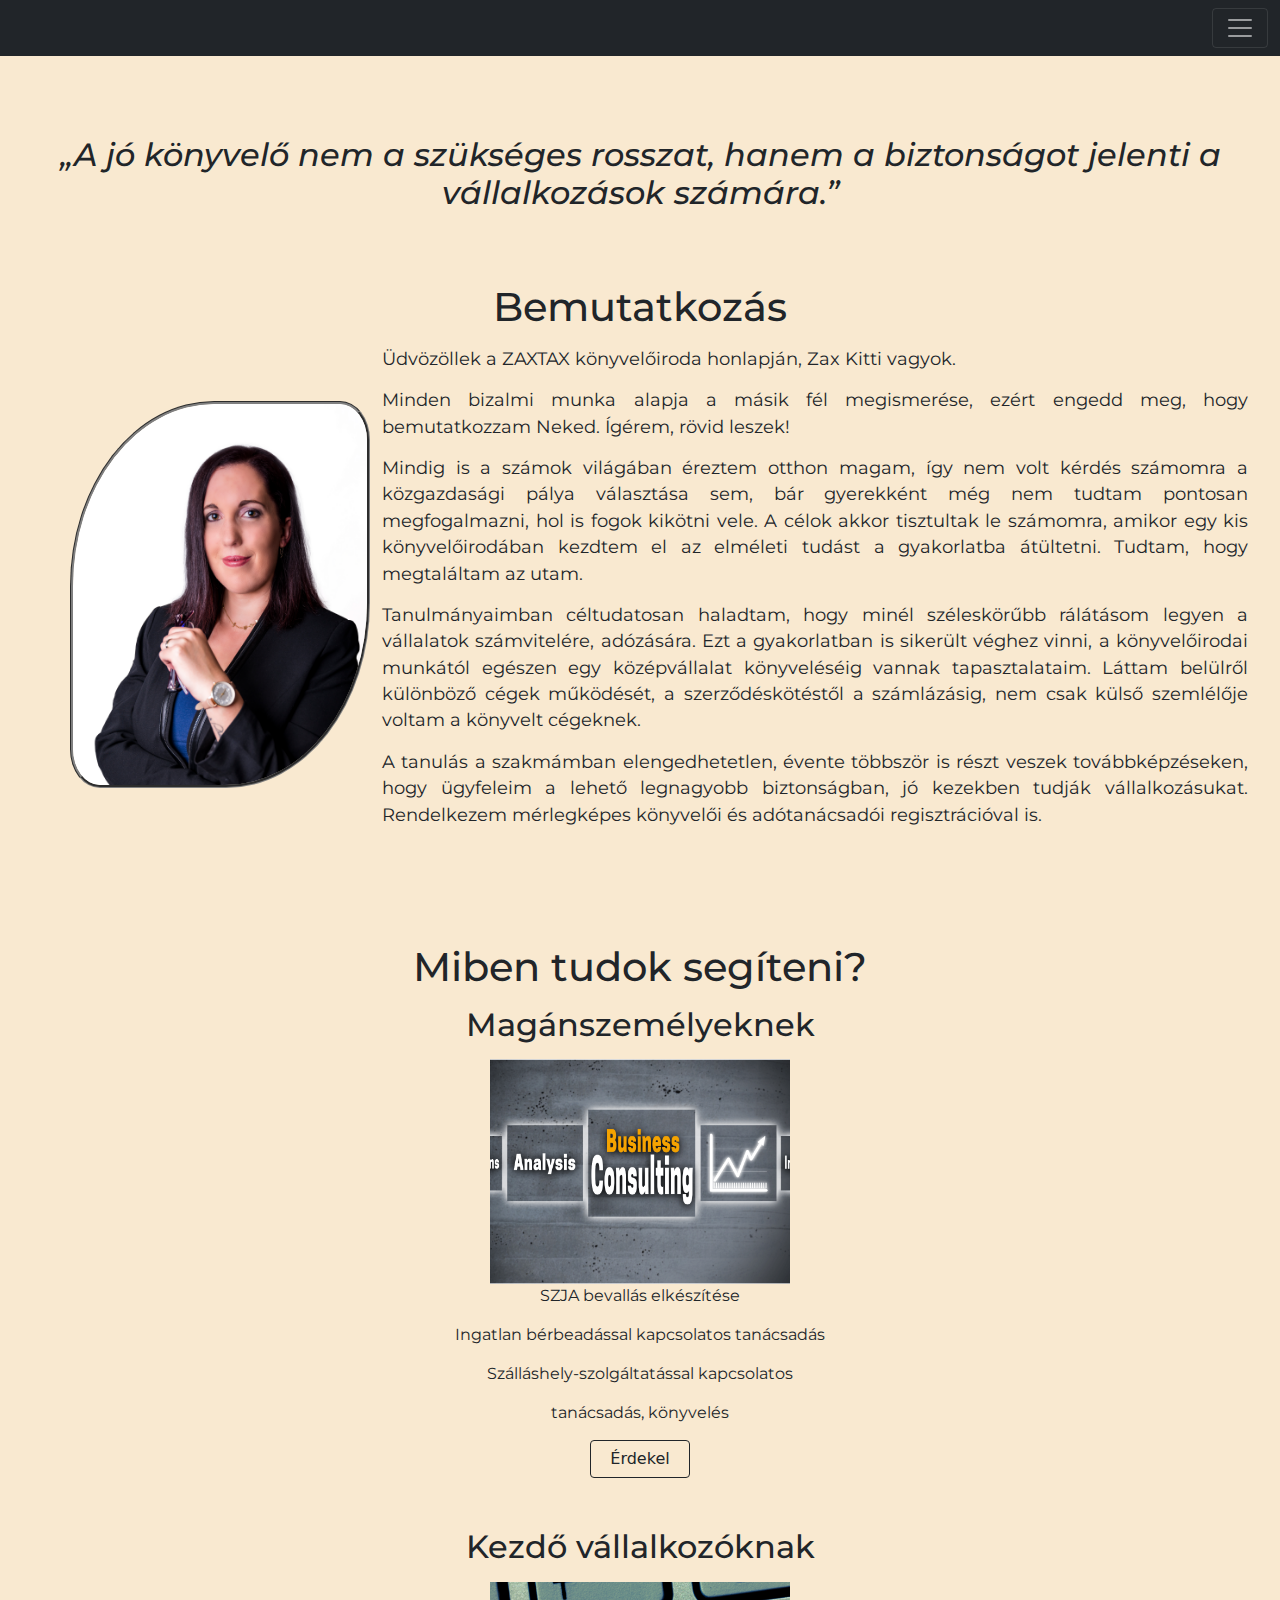
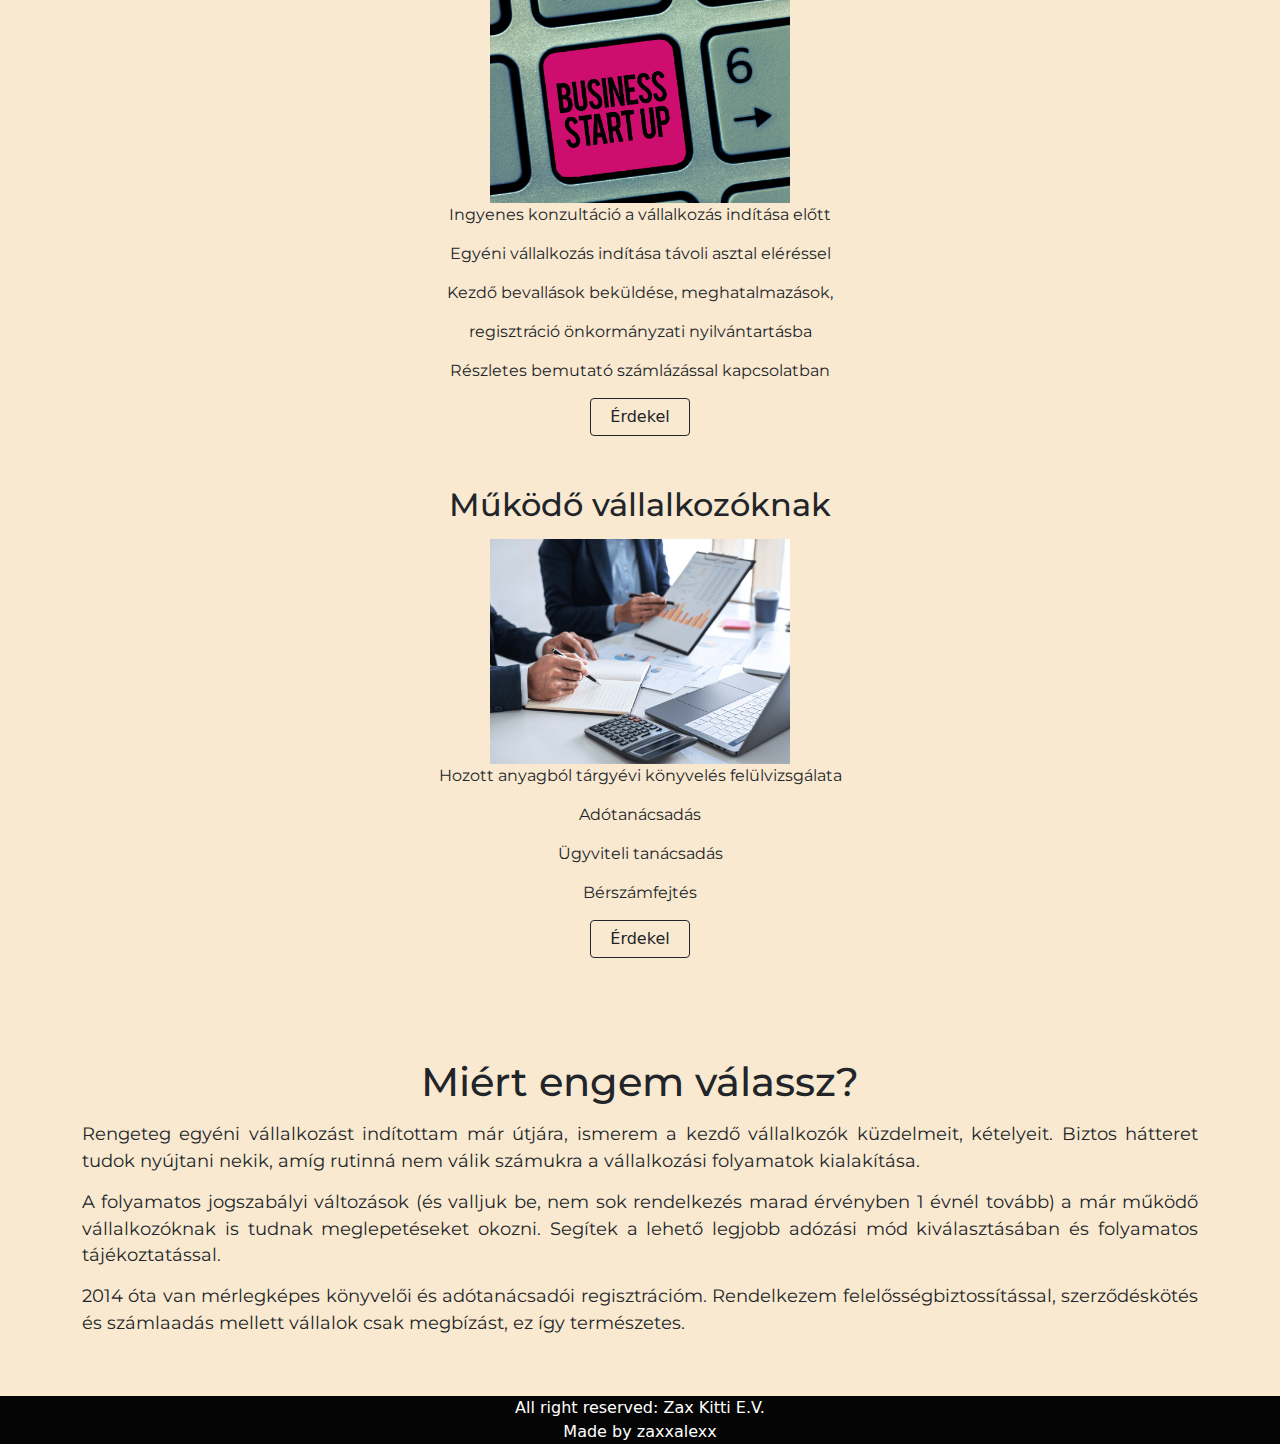
==== commit d65eb99a: "Update index.html" ====
--- a/index.html
+++ b/index.html
@@ -12,6 +12,7 @@
   <script src="https://cdn.jsdelivr.net/npm/bootstrap@5.1.3/dist/js/bootstrap.bundle.min.js" ></script>
   <link rel="stylesheet" type="text/css" href="main.css">
   <link href="https://fonts.googleapis.com/css2?family=Montserrat&display=swap" rel="stylesheet">
+  <link href="https://fonts.googleapis.com/css2?family=Caveat:wght@600&display=swap" rel="stylesheet">
   
 </head>
 
--- a/main.css
+++ b/main.css
@@ -18,22 +18,24 @@
 }
 #main {
   padding: 10px;
-  margin-left: 20px;
-  margin-right: 20px;
+  margin-left: 10px;
+  margin-right: 10px;
 }
 header {
   background-color: #212529 ;
   background-size: cover;
   background-position: center center;
   display: flex;
-  justify-content: space-between;
+  flex-direction: column;
+  justify-content: center;
+  align-items: center;
 }
 body, .container {
   background-color: #f9e9d0;
 }
 #logo {
   width: auto;
-  margin-left: 20px;
+  margin-left: 10px;
 }
 #logo img {
   height: 200px;
@@ -53,7 +55,6 @@
   display: flex;
   justify-content: center;
   padding: 2px;
-  margin-right: 20px;
   }
   #nav ul {
     display: flex;
@@ -72,6 +73,11 @@
 }
 
 @media screen and (min-width: 896px) {
+  #header {
+    display: flex;
+    flex-direction: row;
+    justify-content: space-between;
+  }
   #nav {
     display: flex;
     align-items: center;
@@ -169,7 +175,7 @@
   justify-content: space-between;
   align-items: center;
   margin-bottom: 50px;
-  width: 430px;
+  width: 80vw;
 }
 #services .container .btn {
   width: 100px;
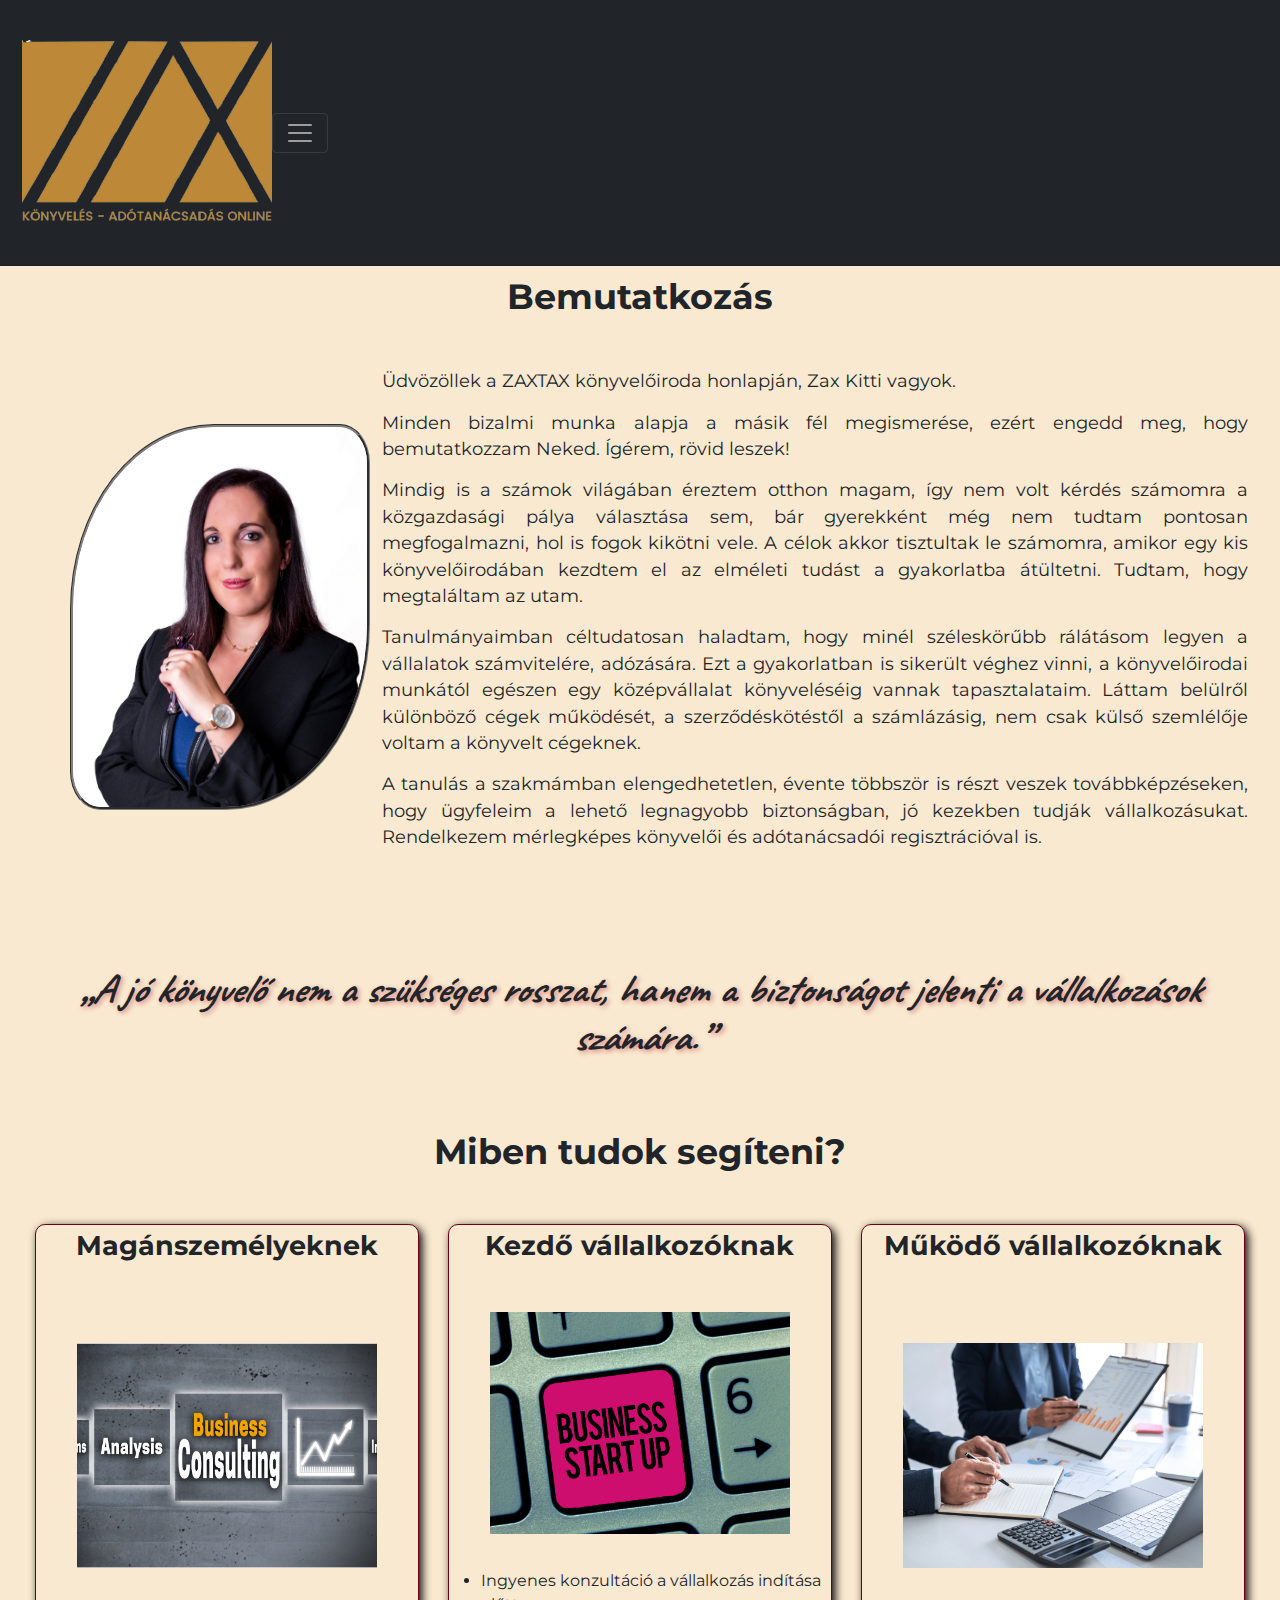
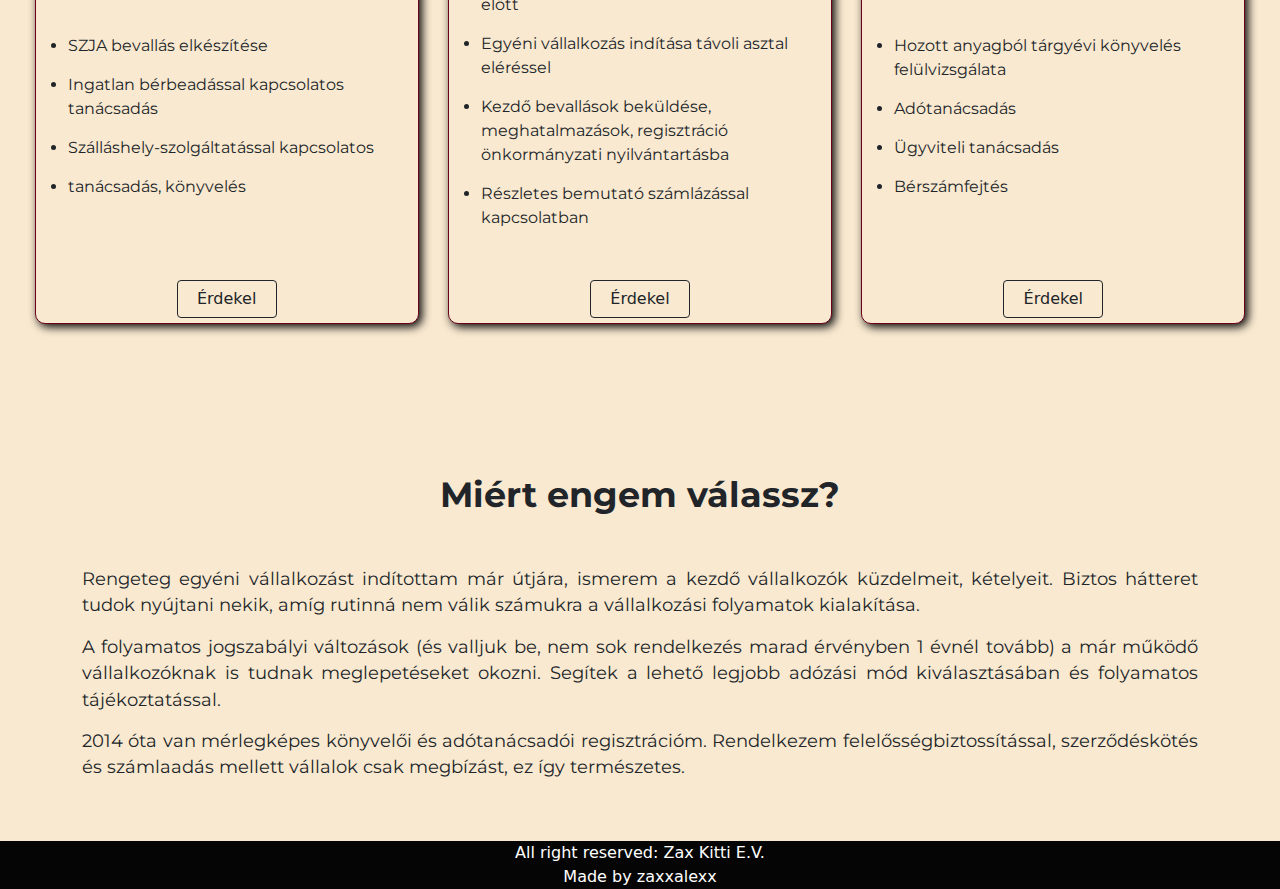
==== commit 9dceae00: "Update index.html" ====
--- a/index.html
+++ b/index.html
@@ -9,48 +9,42 @@
   <meta name="description" content="blablabla">
   <meta name="viewport" content="width=device-width, initial-scale=1">
   <link href="scss/bootstrap.css" rel="stylesheet">
-  <script src="https://cdn.jsdelivr.net/npm/bootstrap@5.1.3/dist/js/bootstrap.bundle.min.js" ></script>
+  <script src="https://cdn.jsdelivr.net/npm/bootstrap@5.1.3/dist/js/bootstrap.bundle.min.js"></script>
   <link rel="stylesheet" type="text/css" href="main.css">
   <link href="https://fonts.googleapis.com/css2?family=Montserrat&display=swap" rel="stylesheet">
   <link href="https://fonts.googleapis.com/css2?family=Caveat:wght@600&display=swap" rel="stylesheet">
-  
 </head>
 
 <body>
-  <div class="collapse" id="navbarToggleExternalContent">
-    <header id="header">
-      <div id="logo" class="left">
-        <img src="Logo.png" alt="ZaxTax">
-      </div>   
-      
-      <nav id="nav" class="right">
-        <ul>
-          <li>
-            <a href="index.html">Rólam</a>
-          </li>
-          <li>
-            <a href="#services">Miben tudok segíteni?</a>
-          </li>
-          <li>
-            <a href="#news">Miért engem válassz? </a>
-          </li>
-          <li>
-            <a href="kapcsolat.html">Kapcsolat</a>
-          </li>
-        </ul>
-      </nav>
-    </header>
-  </div>
-  <nav class="navbar navbar-dark bg-dark">
-    <div class="container-fluid justify-content-end">
-      <button class="navbar-toggler" type="button" data-bs-toggle="collapse" data-bs-target="#navbarToggleExternalContent" aria-controls="navbarToggleExternalContent" aria-expanded="false" aria-label="Toggle navigation">
-        <span class="navbar-toggler-icon"></span>
-      </button>
-    </div>
-  </nav>
-  
+  <header id="header">
+    <nav class="navbar navbar-dark bg-dark">
+      <div class="container-fluid">
+        <div id="logo">
+          <a href="index.html"><img src="Logo.png" alt="ZaxTax"></a>
+        </div>
+        <button class="navbar-toggler" type="button" data-bs-toggle="collapse" data-bs-target="#navbarTogglerDemo02"
+          aria-controls="navbarTogglerDemo02" aria-expanded="false" aria-label="Toggle navigation">
+          <span class="navbar-toggler-icon"></span>
+        </button>
+        <div class="collapse navbar-collapse" id="navbarTogglerDemo02">
+          <ul class="navbar-nav me-auto mb-2 mb-lg-0">
+            <li class="nav-item">
+              <a class="nav-link active" aria-current="page" href="index.html">Rólam</a>
+            </li>
+            <li class="nav-item">
+              <a class="nav-link active" aria-current="page" href="#services">Miben tudok segíteni?</a>
+            </li>
+            <li class="nav-item">
+              <a class="nav-link active" aria-current="page" href="#news">Miért én? </a>
+            </li>
+            <li class="nav-item">
+              <a class="nav-link active" aria-current="page" href="kapcsolat.html">Kapcsolat</a>
+            </li>
+          </ul>
+        </div>
+    </nav>
+  </header>
   <main id="main">
-    <h2 id="quote">„A jó könyvelő nem a szükséges rosszat, hanem a biztonságot jelenti a vállalkozások számára.”</h2>
     <h1>Bemutatkozás</h1>
     <div id="about-me">
       <div id="profil">
@@ -77,6 +71,7 @@
         </div>
       </div>
     </div>
+    <h2 id="quote">„A jó könyvelő nem a szükséges rosszat, hanem a biztonságot jelenti a vállalkozások számára.”</h2>
     <h1>Miben tudok segíteni?</h1>
     <div id="services">
       <div class="container">
@@ -85,10 +80,12 @@
           <img src="tanacsadas.png" alt="Adótanácsadás">
         </div>
         <div class="content">
-          <p>SZJA bevallás elkészítése</p>
-          <p>Ingatlan bérbeadással kapcsolatos tanácsadás</p>
-          <p>Szálláshely-szolgáltatással kapcsolatos </p>
-          <p>tanácsadás, könyvelés</p>
+          <ul>
+            <li>SZJA bevallás elkészítése</li>
+            <li>Ingatlan bérbeadással kapcsolatos tanácsadás</li>
+            <li>Szálláshely-szolgáltatással kapcsolatos</li>
+            <li>tanácsadás, könyvelés</li>
+          </ul>
         </div>
         <a href="kapcsolat.html" class="btn btn-outline-dark" tabindex="-1" role="button">Érdekel</a>
       </div>
@@ -98,11 +95,12 @@
           <img src="vallalkozasinditas.png" alt="Vállakozás indítás">
         </div>
         <div class="content">
-          <p>Ingyenes konzultáció a vállalkozás indítása előtt</p>
-          <p>Egyéni vállalkozás indítása távoli asztal eléréssel</p>
-          <p>Kezdő bevallások beküldése, meghatalmazások,</p>
-          <p>regisztráció önkormányzati nyilvántartásba</p>
-          <p>Részletes bemutató számlázással kapcsolatban </p>
+          <ul>
+            <li>Ingyenes konzultáció a vállalkozás indítása előtt</li>
+            <li>Egyéni vállalkozás indítása távoli asztal eléréssel</li>
+            <li>Kezdő bevallások beküldése, meghatalmazások, regisztráció önkormányzati nyilvántartásba</li>
+            <li>Részletes bemutató számlázással kapcsolatban</li>
+          </ul>
         </div>
         <a href="kapcsolat.html" class="btn btn-outline-dark" tabindex="-1" role="button">Érdekel</a>
       </div>
@@ -112,10 +110,12 @@
           <img src="konyveles.png" alt="Könyvelés">
         </div>
         <div class="content">
-          <p>Hozott anyagból tárgyévi könyvelés felülvizsgálata</p>
-          <p>Adótanácsadás</p>
-          <p>Ügyviteli tanácsadás</p>
-          <p>Bérszámfejtés</p>
+          <ul>
+            <li>Hozott anyagból tárgyévi könyvelés felülvizsgálata</li>
+            <li>Adótanácsadás</li>
+            <li>Ügyviteli tanácsadás</li>
+            <li>Bérszámfejtés</li>
+          </ul>
         </div>
         <a href="kapcsolat.html" class="btn btn-outline-dark" tabindex="-1" role="button">Érdekel</a>
       </div>
@@ -138,12 +138,12 @@
         </p>
       </div>
     </div>
-    
+
   </main>
   <div onclick="topFunction()" id="myBtn" title="Go to top">
     <div class="arrow up"></div>
   </div>
-  
+
   <footer>
     <div>All right reserved: Zax Kitti E.V.</div>
     <div>Made by zaxxalexx</div>
--- a/main.css
+++ b/main.css
@@ -102,11 +102,14 @@
 }
 h1 {
   text-align: center;
-  font-size: 2.5rem;
+  font-size: 2.2rem;
+  margin-bottom: 50px;
+  font-weight: bold;
 }
 h2 {
   text-align: center;
-  font-size: 2rem;
+  font-size: 1.7rem;
+  font-weight: bold;
 }
 
 p {
@@ -114,9 +117,12 @@
   text-align: justify;
 }
 #quote {
-  font-style: italic;
+  font-family: Caveat;
+  font-style:italic;
+  font-size: 2.5rem;
   margin-top: 70px;
   margin-bottom: 70px;
+  text-shadow: 2px 2px 5px #db8780;
 }
 
 /* about-me */
@@ -181,15 +187,20 @@
   width: 100px;
 }
 
-@media screen and (min-width: 1300px) {
+@media screen and (min-width: 1024px) {
   #services {
     display: flex;
-    justify-content: space-around;
-  }
-}
-
-#services h2 {
-  white-space: nowrap;
+    justify-content: space-between;
+  }
+  #services .container {
+    width: 30vw;
+    height: 700px;
+    max-width: 500px;
+    border: solid thin #6b001a;
+    border-radius: 10px;
+    box-shadow: 3px 3px 10px black;
+    padding: 5px 0px 5px 0px;
+  }
 }
 
 #news {
@@ -275,6 +286,10 @@
 .right {
   float: right;
 }
+.question {
+  position: relative;
+  display: none;
+}
 
 @media screen and (min-width: 768px) {
   fieldset, #form-content {
@@ -284,7 +299,44 @@
     display: flex;
     justify-content: center;
   }
-}
+  .question {
+    position: absolute;
+    display: block;
+    
+  }
+
+  #question-icon1 {
+    transform: rotate(20deg);
+    margin-left: -900px;
+  }
+  #question-icon2 {
+    transform: rotate(-20deg);
+    margin-left: -950px;
+    margin-top: 200px;
+  }
+  #question-icon3 {
+    transform: rotate(20deg);
+    margin-left: -900px;
+    margin-top: 400px;
+  }
+  #question-icon4 {
+    transform: rotate(-20deg);
+    margin-left: 900px;
+  }
+  #question-icon5 {
+    transform: rotate(20deg);
+    margin-left: 950px;
+    margin-top: 200px;
+  }
+  #question-icon6 {
+    transform: rotate(20deg);
+    margin-left: 900px;
+    margin-top: 400px;
+  }
+  
+}
+
+
 
 /* Scroll button */
 #myBtn {
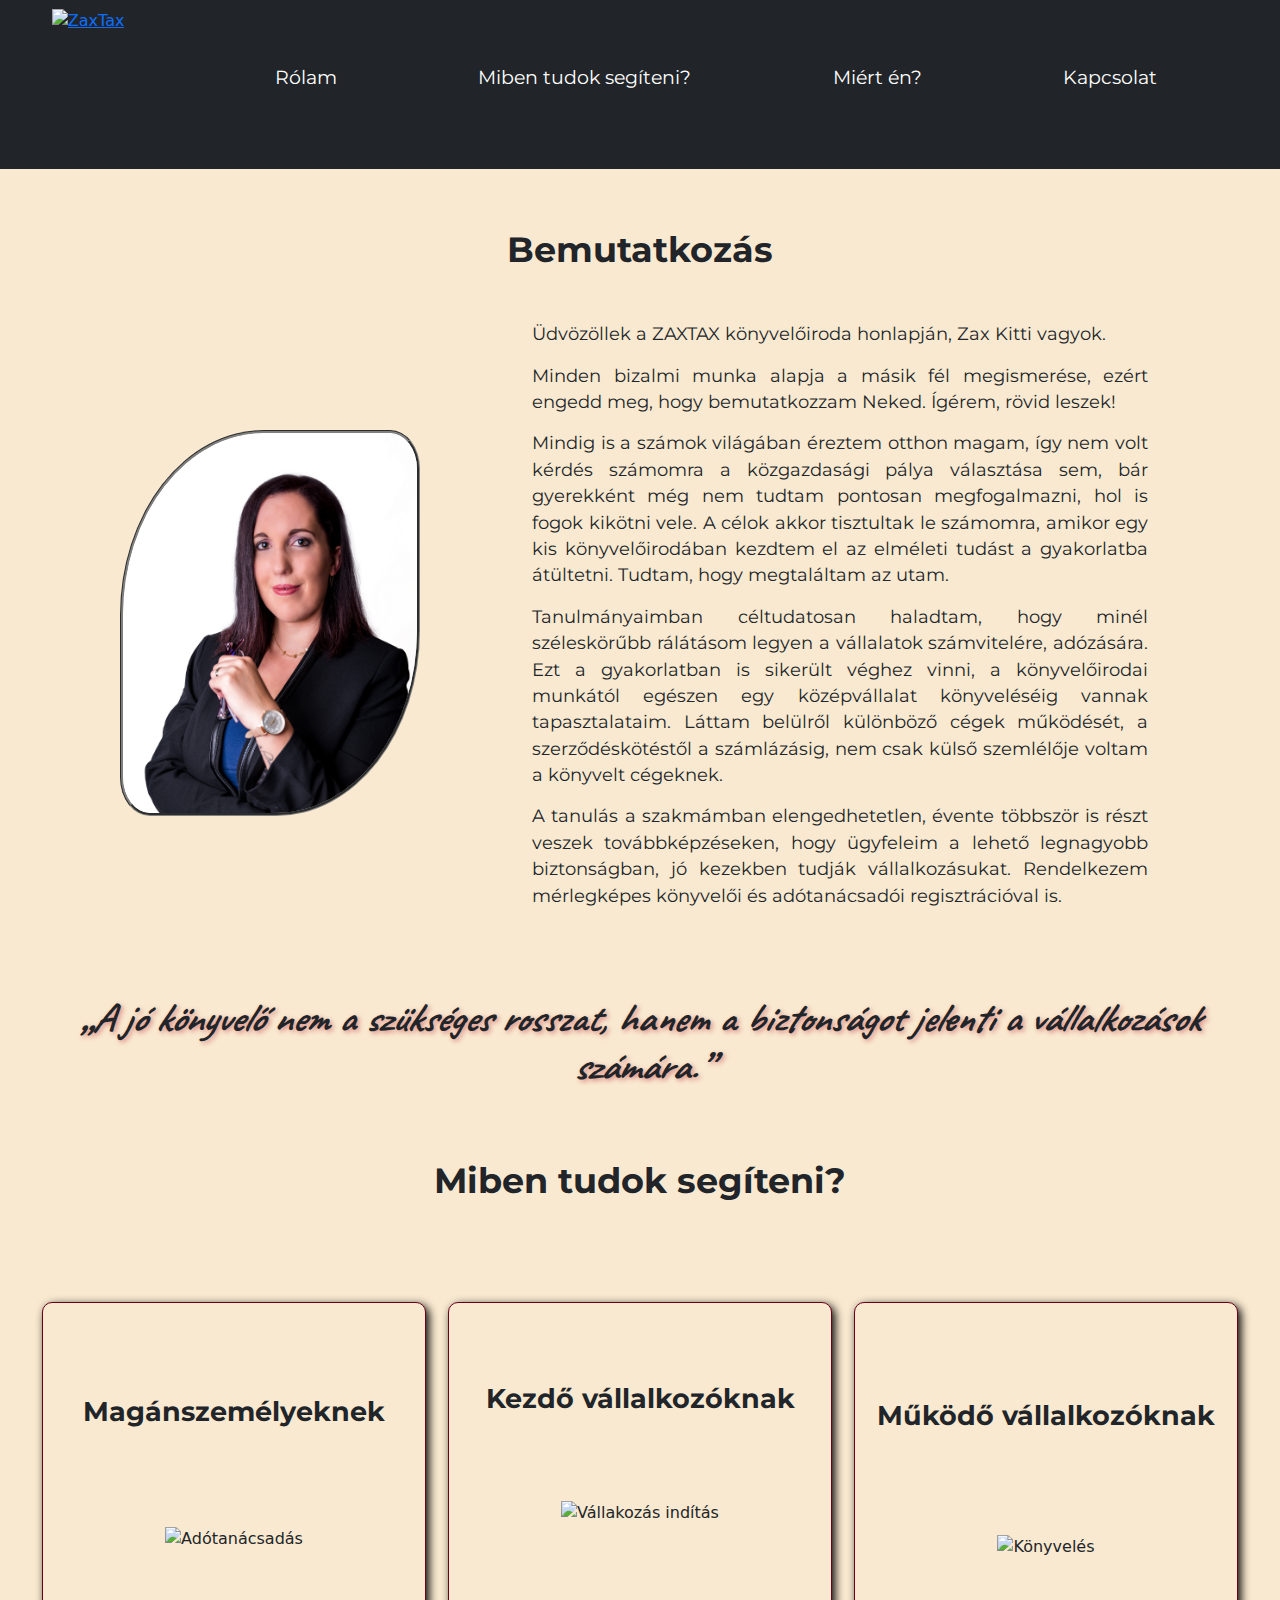
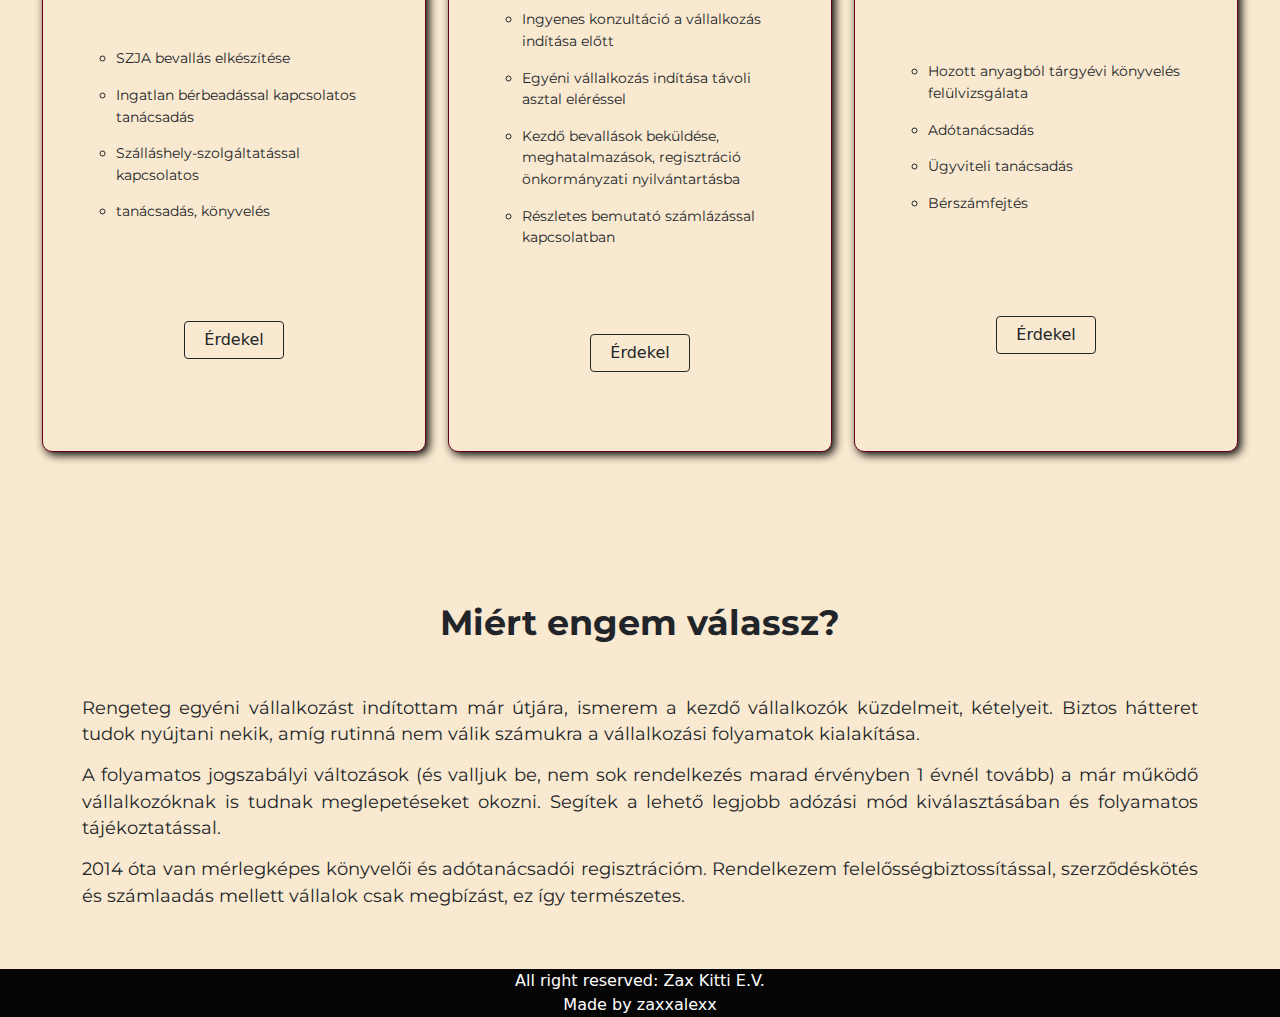
==== commit fb737a79: "Update index.html" ====
--- a/index.html
+++ b/index.html
@@ -20,7 +20,7 @@
     <nav class="navbar navbar-dark bg-dark">
       <div class="container-fluid">
         <div id="logo">
-          <a href="index.html"><img src="Logo.png" alt="ZaxTax"></a>
+          <a href="index.html"><img src="zaxtax_vilagos rozsaszin.png" alt="ZaxTax"></a>
         </div>
         <button class="navbar-toggler" type="button" data-bs-toggle="collapse" data-bs-target="#navbarTogglerDemo02"
           aria-controls="navbarTogglerDemo02" aria-expanded="false" aria-label="Toggle navigation">
@@ -77,7 +77,7 @@
       <div class="container">
         <h2>Magánszemélyeknek</h2>
         <div class="picture">
-          <img src="tanacsadas.png" alt="Adótanácsadás">
+          <img src="maganszemelyek.png" alt="Adótanácsadás">
         </div>
         <div class="content">
           <ul>
@@ -92,7 +92,7 @@
       <div class="container">
         <h2>Kezdő vállalkozóknak</h2>
         <div class="picture">
-          <img src="vallalkozasinditas.png" alt="Vállakozás indítás">
+          <img src="kezdo vallalkozok.png" alt="Vállakozás indítás">
         </div>
         <div class="content">
           <ul>
@@ -107,7 +107,7 @@
       <div class="container">
         <h2>Működő vállalkozóknak</h2>
         <div class="picture">
-          <img src="konyveles.png" alt="Könyvelés">
+          <img src="mukodo cegek.png" alt="Könyvelés">
         </div>
         <div class="content">
           <ul>
--- a/main.css
+++ b/main.css
@@ -13,6 +13,7 @@
 header, #logo, img, nav {
   position: relative;
  }
+
  body {
   margin: 0px;
 }
@@ -21,27 +22,34 @@
   margin-left: 10px;
   margin-right: 10px;
 }
+a.nav-link:hover {
+  color: #f9e9d0;
+  border: solid thin #f9e9d0;
+  padding: 4px;
+  border-radius: 5px;
+}
+
 header {
   background-color: #212529 ;
   background-size: cover;
   background-position: center center;
-  display: flex;
-  flex-direction: column;
-  justify-content: center;
-  align-items: center;
+  /*display: flex;
+  flex-direction: row;
+  justify-content: space-around;
+  align-items: center;*/
 }
 body, .container {
   background-color: #f9e9d0;
 }
-#logo {
-  width: auto;
-  margin-left: 10px;
-}
+
 #logo img {
   height: 200px;
   width: auto;
   object-fit: cover;
 }
+#logo {
+  display: flex;
+}
 .container img {
   height: auto;
   width: 300px;
@@ -50,48 +58,66 @@
 .picture {
   text-align: center;
 }
-#nav {
-  width: auto;
-  display: flex;
-  justify-content: center;
-  padding: 2px;
-  }
-  #nav ul {
-    display: flex;
+
+li a {
+  color: white;
+  font-size: 1.2rem;
+  text-decoration: none;
+}
+
+@media screen and (min-width: 896px) {
+  #header {
+    display: flex;
+    flex-direction: column;
+    width: 100%;
+  }
+  .navbar {
+    display: flex;
+    flex-direction: column;
+    width: 100%;
+  }
+  #logo img {
+    width: 150px;
+    height: auto;
+  }
+  .container-fluid {
+    display: flex !important;
     flex-direction: column;
     justify-content: center;
     align-items: center;
-  }
-  nav ul, nav li {
-    list-style-type: none;
-    padding: 0px;
-    margin-left: 0px;
-  }
-li a {
-  color: white;
-  font-size: 1.2rem;
-}
-
-@media screen and (min-width: 896px) {
-  #header {
-    display: flex;
-    flex-direction: row;
-    justify-content: space-between;
-  }
-  #nav {
-    display: flex;
+    height: 17vh;
+  }
+  .navbar-nav {
+    display: flex;
+    flex-direction: row;
+    justify-content: space-around;
     align-items: center;
-  }
-  #nav ul {
-    display: flex;
+    width: 80vw;
+
+    .dropdown-menu {
+      position: absolute;
+    }
+
+    .nav-link {
+      padding-right: $navbar-nav-link-padding-x;
+      padding-left: $navbar-nav-link-padding-x;
+    }
+  }
+  
+  .navbar-nav-scroll {
+    overflow: visible;
+  }
+
+  .navbar-collapse {
+    display: flex !important;
     flex-direction: row;
     justify-content: space-around;
-    width: 70vw;
-  }
-  #logo img {
-    width: 250px;
-    height: auto;
-  }
+  }
+
+  .navbar-toggler {
+    display: none;
+  }
+
 }
 
 /* main */
@@ -103,6 +129,7 @@
 h1 {
   text-align: center;
   font-size: 2.2rem;
+  margin-top: 50px;
   margin-bottom: 50px;
   font-weight: bold;
 }
@@ -150,20 +177,24 @@
     flex-direction: row;
     justify-content: space-evenly;
     align-items: center;
-    margin-bottom: 100px;
-   
+    
   }
   #profil img {
     width: 300px;
     height: auto;
   }
-  #profil {
-    margin-left: 50px;
+  #career {
+    width: 100%
+  }
+  #about-me .container {
+    display: flex;
+    justify-content: center;
+    width: 50vw;
+    margin: 0px;
   }
   #career p, #news .container p {
     font-size: 1.1rem;
   }
-
 }
 
 /* Services */
@@ -174,15 +205,32 @@
 #services {
   margin-bottom: 100px;
 }
-
+.content ul li {
+  font-size: .9rem;
+}
+.content ul {
+  list-style-type: circle;
+  list-style-position: outside;
+  width: 300px;
+}
+#services {
+  display: flex;
+  flex-direction: column;
+  justify-content: center;
+  align-items: center;
+}
 #services .container {
   display: flex;
   flex-direction: column;
-  justify-content: space-between;
-  align-items: center;
-  margin-bottom: 50px;
+  justify-content: space-evenly;
+  align-items: center;
+  margin: 50px 20px 50px 20px;
   width: 80vw;
 }
+.picture {
+  margin-bottom: 15px;
+}
+
 #services .container .btn {
   width: 100px;
 }
@@ -190,16 +238,19 @@
 @media screen and (min-width: 1024px) {
   #services {
     display: flex;
-    justify-content: space-between;
+    flex-direction: row;
+    justify-content: space-evenly;
   }
   #services .container {
     width: 30vw;
-    height: 700px;
-    max-width: 500px;
+    height: 750px;
+    max-width: 400px;
     border: solid thin #6b001a;
     border-radius: 10px;
     box-shadow: 3px 3px 10px black;
-    padding: 5px 0px 5px 0px;
+    padding: 10px 10px 10px 10px;
+    margin-left: 0px;
+    margin-right: 0px;
   }
 }
 
@@ -283,12 +334,11 @@
   margin-top: 5px;
   margin-bottom: 5px;
 }
+.label {
+  font-size: 1rem;
+}
 .right {
   float: right;
-}
-.question {
-  position: relative;
-  display: none;
 }
 
 @media screen and (min-width: 768px) {
@@ -299,43 +349,7 @@
     display: flex;
     justify-content: center;
   }
-  .question {
-    position: absolute;
-    display: block;
-    
-  }
-
-  #question-icon1 {
-    transform: rotate(20deg);
-    margin-left: -900px;
-  }
-  #question-icon2 {
-    transform: rotate(-20deg);
-    margin-left: -950px;
-    margin-top: 200px;
-  }
-  #question-icon3 {
-    transform: rotate(20deg);
-    margin-left: -900px;
-    margin-top: 400px;
-  }
-  #question-icon4 {
-    transform: rotate(-20deg);
-    margin-left: 900px;
-  }
-  #question-icon5 {
-    transform: rotate(20deg);
-    margin-left: 950px;
-    margin-top: 200px;
-  }
-  #question-icon6 {
-    transform: rotate(20deg);
-    margin-left: 900px;
-    margin-top: 400px;
-  }
-  
-}
-
+}
 
 
 /* Scroll button */
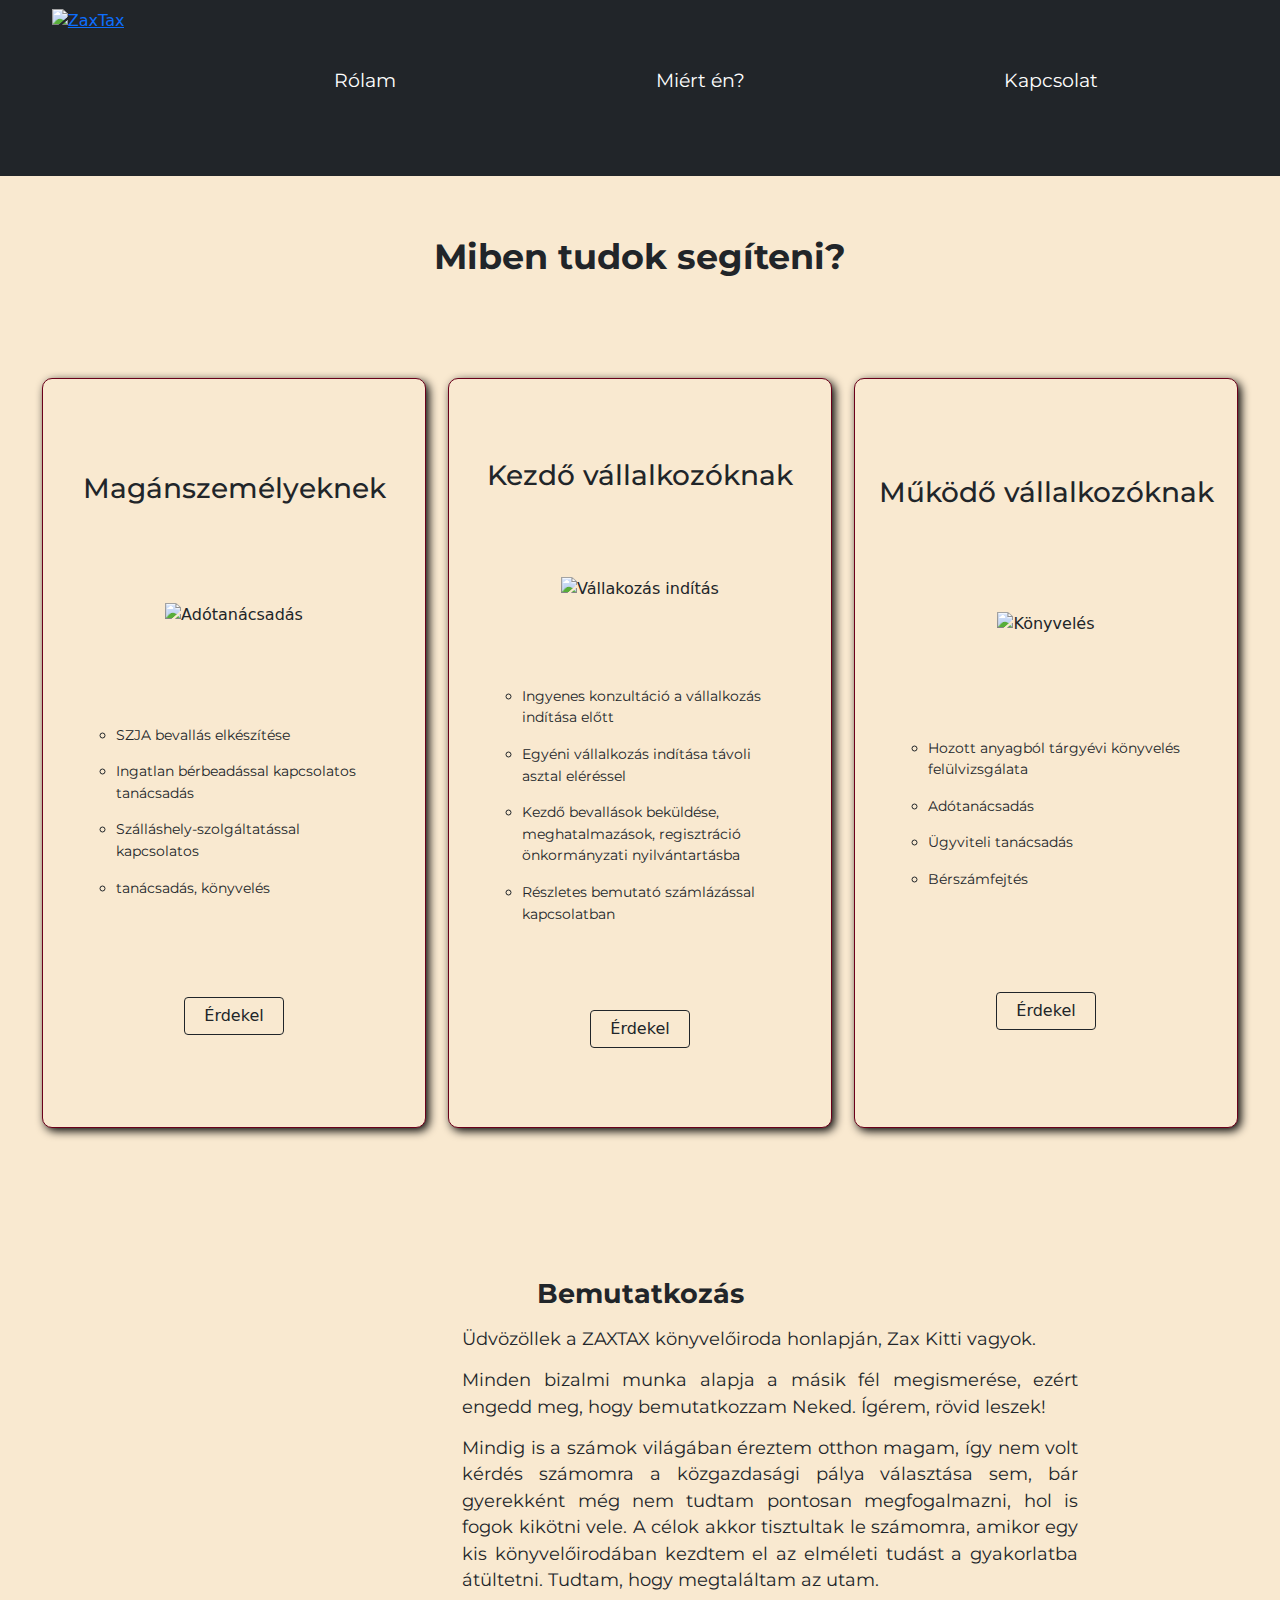
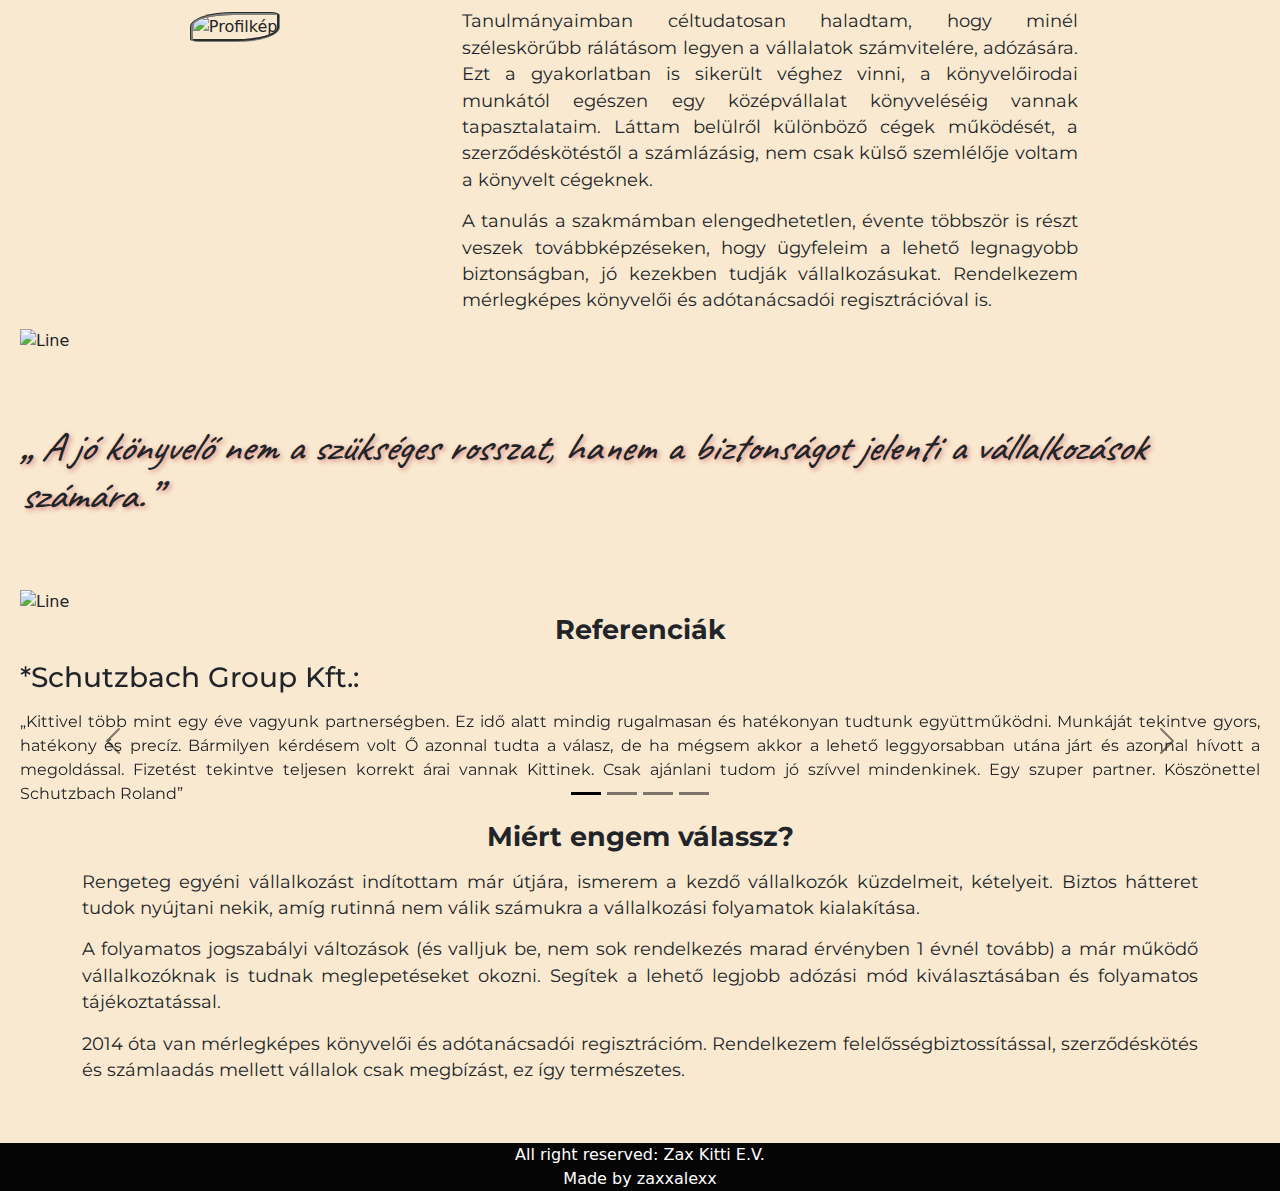
==== commit f07e8966: "Update index.html" ====
--- a/index.html
+++ b/index.html
@@ -3,10 +3,9 @@
 
 <head>
   <link href="https://maxcdn.bootstrapcdn.com/font-awesome/4.7.0/css/font-awesome.min.css" rel="stylesheet">
-  <link rel="shortcut icon" type="image/x-icon" href="ZaxTax_hatter.png">
   <meta charset="utf-8">
   <title>ZaxTax - könyvelés, adótanácsadás online</title>
-  <meta name="description" content="blablabla">
+  <meta name="description" content="Könyvelés Adótanácsadás Online">
   <meta name="viewport" content="width=device-width, initial-scale=1">
   <link href="scss/bootstrap.css" rel="stylesheet">
   <script src="https://cdn.jsdelivr.net/npm/bootstrap@5.1.3/dist/js/bootstrap.bundle.min.js"></script>
@@ -20,7 +19,7 @@
     <nav class="navbar navbar-dark bg-dark">
       <div class="container-fluid">
         <div id="logo">
-          <a href="index.html"><img src="zaxtax_vilagos rozsaszin.png" alt="ZaxTax"></a>
+          <a href="index.html"><img src="képek/zaxtax_bordo.png" alt="ZaxTax"></a>
         </div>
         <button class="navbar-toggler" type="button" data-bs-toggle="collapse" data-bs-target="#navbarTogglerDemo02"
           aria-controls="navbarTogglerDemo02" aria-expanded="false" aria-label="Toggle navigation">
@@ -29,10 +28,7 @@
         <div class="collapse navbar-collapse" id="navbarTogglerDemo02">
           <ul class="navbar-nav me-auto mb-2 mb-lg-0">
             <li class="nav-item">
-              <a class="nav-link active" aria-current="page" href="index.html">Rólam</a>
-            </li>
-            <li class="nav-item">
-              <a class="nav-link active" aria-current="page" href="#services">Miben tudok segíteni?</a>
+              <a class="nav-link active" aria-current="page" href="#about-me">Rólam</a>
             </li>
             <li class="nav-item">
               <a class="nav-link active" aria-current="page" href="#news">Miért én? </a>
@@ -42,13 +38,62 @@
             </li>
           </ul>
         </div>
+      </div>
     </nav>
   </header>
   <main id="main">
-    <h1>Bemutatkozás</h1>
+    <h1>Miben tudok segíteni?</h1>
+    <div id="services">
+      <div class="container">
+        <h3>Magánszemélyeknek</h3>
+        <div class="picture">
+          <img src="képek/maganszemelyek.png" alt="Adótanácsadás">
+        </div>
+        <div class="content">
+          <ul>
+            <li>SZJA bevallás elkészítése</li>
+            <li>Ingatlan bérbeadással kapcsolatos tanácsadás</li>
+            <li>Szálláshely-szolgáltatással kapcsolatos</li>
+            <li>tanácsadás, könyvelés</li>
+          </ul>
+        </div>
+        <a href="kapcsolat.html" class="btn btn-outline-dark" tabindex="-1" role="button">Érdekel</a>
+      </div>
+      <div class="container">
+        <h3>Kezdő vállalkozóknak</h3>
+        <div class="picture">
+          <img src="képek/kezdo_vallalkozok.png" alt="Vállakozás indítás">
+        </div>
+        <div class="content">
+          <ul>
+            <li>Ingyenes konzultáció a vállalkozás indítása előtt</li>
+            <li>Egyéni vállalkozás indítása távoli asztal eléréssel</li>
+            <li>Kezdő bevallások beküldése, meghatalmazások, regisztráció önkormányzati nyilvántartásba</li>
+            <li>Részletes bemutató számlázással kapcsolatban</li>
+          </ul>
+        </div>
+        <a href="kapcsolat.html" class="btn btn-outline-dark" tabindex="-1" role="button">Érdekel</a>
+      </div>
+      <div class="container">
+        <h3>Működő vállalkozóknak</h3>
+        <div class="picture">
+          <img src="képek/mukodo_cegek.png" alt="Könyvelés">
+        </div>
+        <div class="content">
+          <ul>
+            <li>Hozott anyagból tárgyévi könyvelés felülvizsgálata</li>
+            <li>Adótanácsadás</li>
+            <li>Ügyviteli tanácsadás</li>
+            <li>Bérszámfejtés</li>
+          </ul>
+        </div>
+        <a href="kapcsolat.html" class="btn btn-outline-dark" tabindex="-1" role="button">Érdekel</a>
+      </div>
+    </div>
+    <h2>Bemutatkozás</h2>
     <div id="about-me">
       <div id="profil">
-        <img src="Kitti_üzleti2.png" alt="Profilkép">
+        <img src="képek/Kitti_üzleti2.png" alt="Profilkép">
       </div>
       <div class="container">
         <div id="career">
@@ -71,57 +116,82 @@
         </div>
       </div>
     </div>
-    <h2 id="quote">„A jó könyvelő nem a szükséges rosszat, hanem a biztonságot jelenti a vállalkozások számára.”</h2>
-    <h1>Miben tudok segíteni?</h1>
-    <div id="services">
-      <div class="container">
-        <h2>Magánszemélyeknek</h2>
-        <div class="picture">
-          <img src="maganszemelyek.png" alt="Adótanácsadás">
-        </div>
-        <div class="content">
-          <ul>
-            <li>SZJA bevallás elkészítése</li>
-            <li>Ingatlan bérbeadással kapcsolatos tanácsadás</li>
-            <li>Szálláshely-szolgáltatással kapcsolatos</li>
-            <li>tanácsadás, könyvelés</li>
-          </ul>
-        </div>
-        <a href="kapcsolat.html" class="btn btn-outline-dark" tabindex="-1" role="button">Érdekel</a>
-      </div>
-      <div class="container">
-        <h2>Kezdő vállalkozóknak</h2>
-        <div class="picture">
-          <img src="kezdo vallalkozok.png" alt="Vállakozás indítás">
-        </div>
-        <div class="content">
-          <ul>
-            <li>Ingyenes konzultáció a vállalkozás indítása előtt</li>
-            <li>Egyéni vállalkozás indítása távoli asztal eléréssel</li>
-            <li>Kezdő bevallások beküldése, meghatalmazások, regisztráció önkormányzati nyilvántartásba</li>
-            <li>Részletes bemutató számlázással kapcsolatban</li>
-          </ul>
-        </div>
-        <a href="kapcsolat.html" class="btn btn-outline-dark" tabindex="-1" role="button">Érdekel</a>
-      </div>
-      <div class="container">
-        <h2>Működő vállalkozóknak</h2>
-        <div class="picture">
-          <img src="mukodo cegek.png" alt="Könyvelés">
-        </div>
-        <div class="content">
-          <ul>
-            <li>Hozott anyagból tárgyévi könyvelés felülvizsgálata</li>
-            <li>Adótanácsadás</li>
-            <li>Ügyviteli tanácsadás</li>
-            <li>Bérszámfejtés</li>
-          </ul>
-        </div>
-        <a href="kapcsolat.html" class="btn btn-outline-dark" tabindex="-1" role="button">Érdekel</a>
-      </div>
+    <div id="quote-container">
+        <img class="line-icon" src="képek/Line_icon.png" alt="Line">
+        <h3 id="quote">
+          „ A jó könyvelő nem a szükséges rosszat, hanem a biztonságot jelenti a vállalkozások számára.”
+        </h3>
+        <img class="line-icon" src="képek/Line_icon.png" alt="Line">
+    </div>
+    <div>
+      <h2>Referenciák</h2>
+    </div>
+    <div id="carouselExampleDark" class="carousel carousel-dark slide" data-bs-ride="carousel">
+      <div class="carousel-indicators">
+        <button type="button" data-bs-target="#carouselExampleDark" data-bs-slide-to="0" class="active" aria-current="true" aria-label="Slide 1"></button>
+        <button type="button" data-bs-target="#carouselExampleDark" data-bs-slide-to="1" aria-label="Slide 2"></button>
+        <button type="button" data-bs-target="#carouselExampleDark" data-bs-slide-to="2" aria-label="Slide 3"></button>
+        <button type="button" data-bs-target="#carouselExampleDark" data-bs-slide-to="3" aria-label="Slide 4"></button>
+      </div>
+      <div class="carousel-inner">
+        <div class="carousel-item active" data-bs-interval="10000">
+          <div class="d-block w-100">
+            <h3>*Schutzbach Group Kft.:</h3>
+            <p>„Kittivel több mint egy éve vagyunk partnerségben. 
+            Ez idő alatt mindig rugalmasan és hatékonyan tudtunk együttműködni. 
+            Munkáját tekintve gyors, hatékony és precíz. 
+            Bármilyen kérdésem volt Ő azonnal tudta a válasz, 
+            de ha mégsem akkor a lehető leggyorsabban utána járt és azonnal hívott a megoldással. 
+            Fizetést tekintve teljesen korrekt árai vannak Kittinek. 
+            Csak ajánlani tudom jó szívvel mindenkinek. Egy szuper partner.
+            Köszönettel Schutzbach Roland”</p>
+          </div>
+        </div>
+        <div class="carousel-item" data-bs-interval="3000">
+          <div class="d-block w-100">
+            <h3>*Hetényi Nóra, Cottage House szálláshely</h3>
+            <p>"Zax Kittiről csak szuperlatívuszokban beszélhetek. Rendkívűl pontos,
+              felkészült, megbízható, és segítőkész. Személyes találkozásaink során
+              emberileg is nagyon megkedveltem Őt. Szívből ajánlom Kittit azoknak,
+              akik egy kitűnő könyvelőt keresnek!
+              Hetényi Nóra"</p>
+          </div>
+        </div>
+        <div class="carousel-item" data-bs-interval="3000">
+          <div class="d-block w-100">
+            <h3>*Koczkáné Burány Tünde, KoczArt Hobbivarroda</h3>
+            <p>"Nekünk több cégünk és vállalkozásaink is vannak családilag, kft-k, egyéni vállalkozások. 
+              Tudni kell, hogy több könyvelőnk is volt már Kitti előtt, ezek a korábbi könyvelőink sajnos olyan hibákat követtek el, 
+              amik miatt anyagi kár is ért minket. Kittiről elmondhatom, hogy olyan könyvelő, 
+              aki az elmúlt évek alatt bizonyított. Bármilyen adózási formàt is választasz, 
+              bármilyen vállalkozási formát, ő minden esetben teljes körűen tájékoztat. 
+              Mindent aktualizál, számon tart, precíz és pontos. Teljes a bizalmunk felé, jó szívvel ajánlom mindenkinek. 
+              Mi a saját kárunkon tanultuk meg, miért és milyen fontos egy alapos, megbízható könyvelő. 
+              Kitti egy ilyen szakember, bàtran forduljatok hozzá."</p>
+          </div>
+        </div>
+        <div class="carousel-item" data-bs-interval="3000">
+          <div class="d-block w-100">
+            <h3>*Salvo Rao</h3>
+            <p>"Voglio elogiare la ragioniera Zax Kitti - che mi ha risolto un problema di
+              tassazione internazionale- per la disponibilitá e l'alta professionalitá.
+             La mia soddisfazione é massima, e consiglio Kitti a chiunque cerchi per
+              la propria realtá aziendale o privata un'assistenza completa, sicura,e
+              affidabile."</p>
+          </div>
+        </div>
+      </div>
+      <button class="carousel-control-prev" type="button" data-bs-target="#carouselExampleDark" data-bs-slide="prev">
+        <span class="carousel-control-prev-icon" aria-hidden="true"></span>
+        <span class="visually-hidden">Previous</span>
+      </button>
+      <button class="carousel-control-next" type="button" data-bs-target="#carouselExampleDark" data-bs-slide="next">
+        <span class="carousel-control-next-icon" aria-hidden="true"></span>
+        <span class="visually-hidden">Next</span>
+      </button>
     </div>
     <div id="news">
-      <h1>Miért engem válassz? </h1>
+      <h2>Miért engem válassz? </h2>
       <div class="container">
         <p>Rengeteg egyéni vállalkozást indítottam már útjára,
           ismerem a kezdő vállalkozók küzdelmeit, kételyeit.
@@ -138,7 +208,7 @@
         </p>
       </div>
     </div>
-
+    
   </main>
   <div onclick="topFunction()" id="myBtn" title="Go to top">
     <div class="arrow up"></div>
--- a/main.css
+++ b/main.css
@@ -52,7 +52,7 @@
 }
 .container img {
   height: auto;
-  width: 300px;
+  width: 200px;
   object-fit: cover;
 }
 .picture {
@@ -83,9 +83,7 @@
   .container-fluid {
     display: flex !important;
     flex-direction: column;
-    justify-content: center;
-    align-items: center;
-    height: 17vh;
+    height: 160px;
   }
   .navbar-nav {
     display: flex;
@@ -93,15 +91,6 @@
     justify-content: space-around;
     align-items: center;
     width: 80vw;
-
-    .dropdown-menu {
-      position: absolute;
-    }
-
-    .nav-link {
-      padding-right: $navbar-nav-link-padding-x;
-      padding-left: $navbar-nav-link-padding-x;
-    }
   }
   
   .navbar-nav-scroll {
